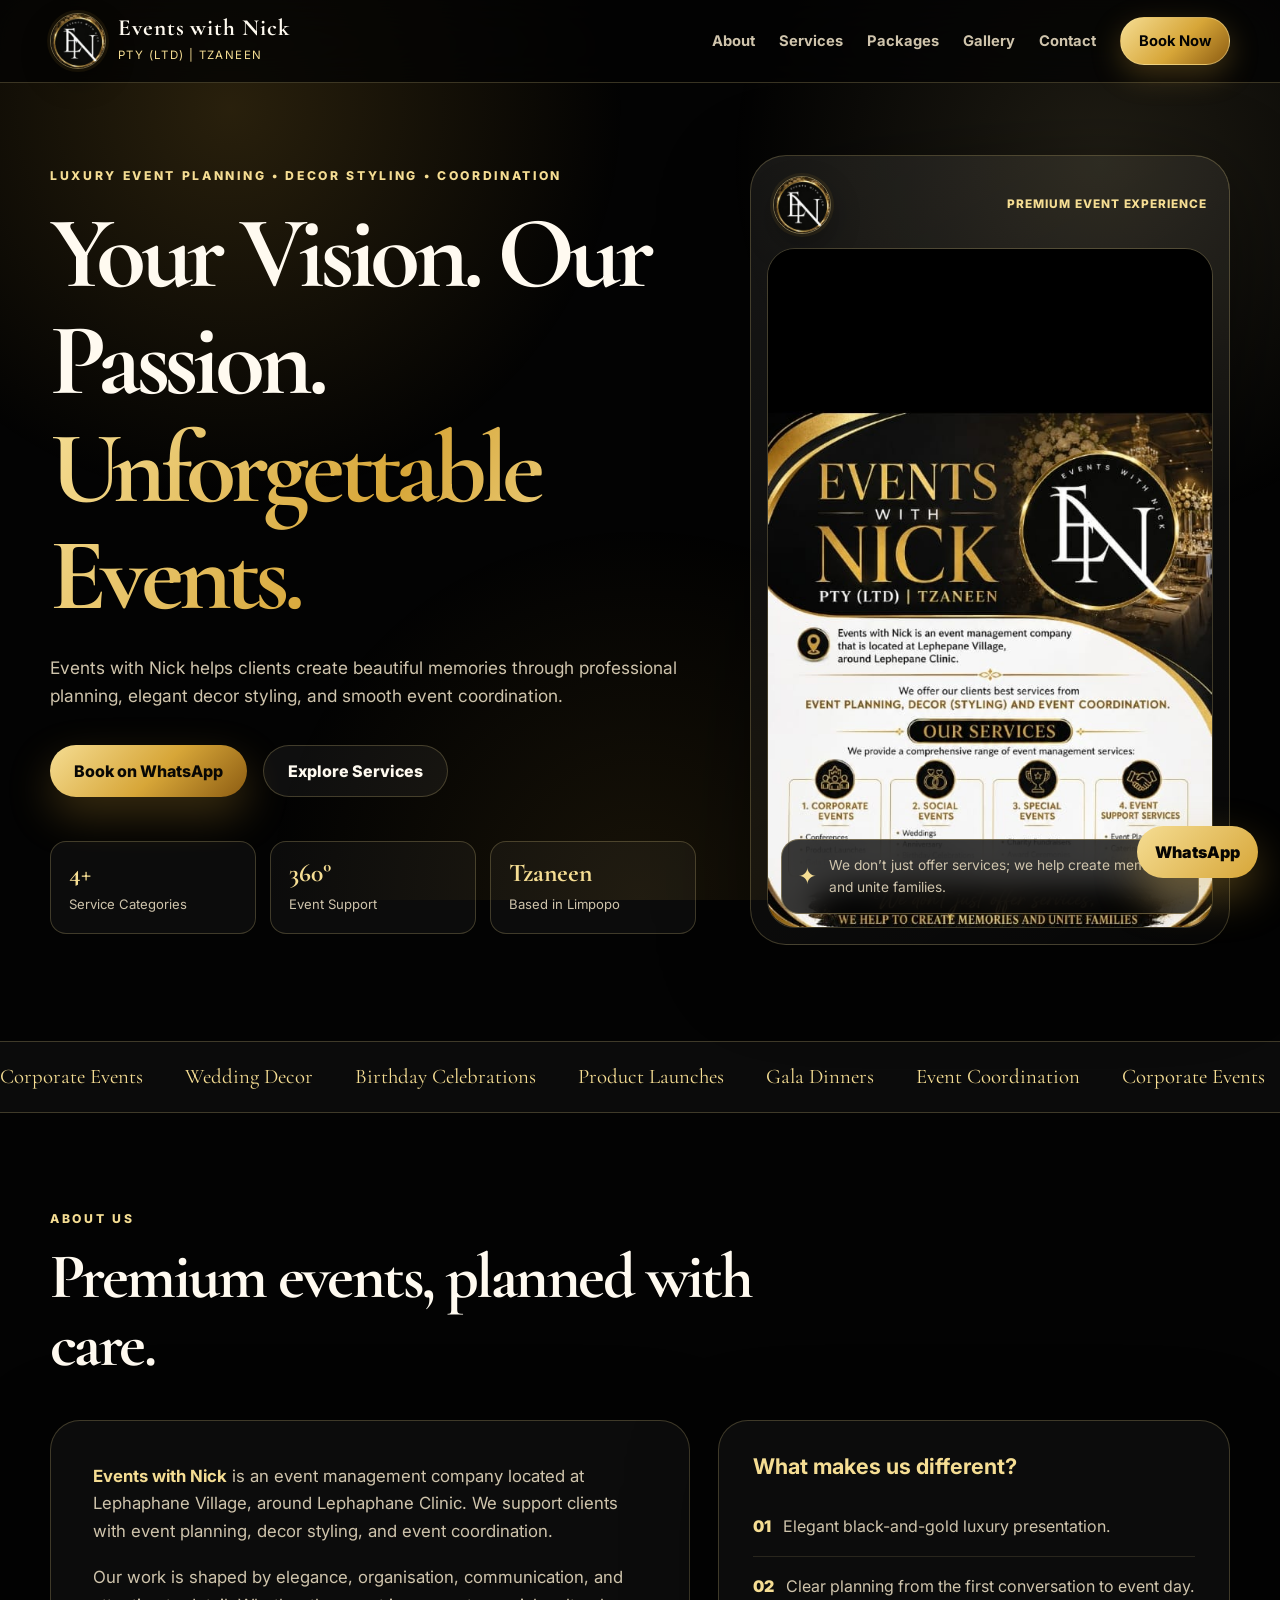
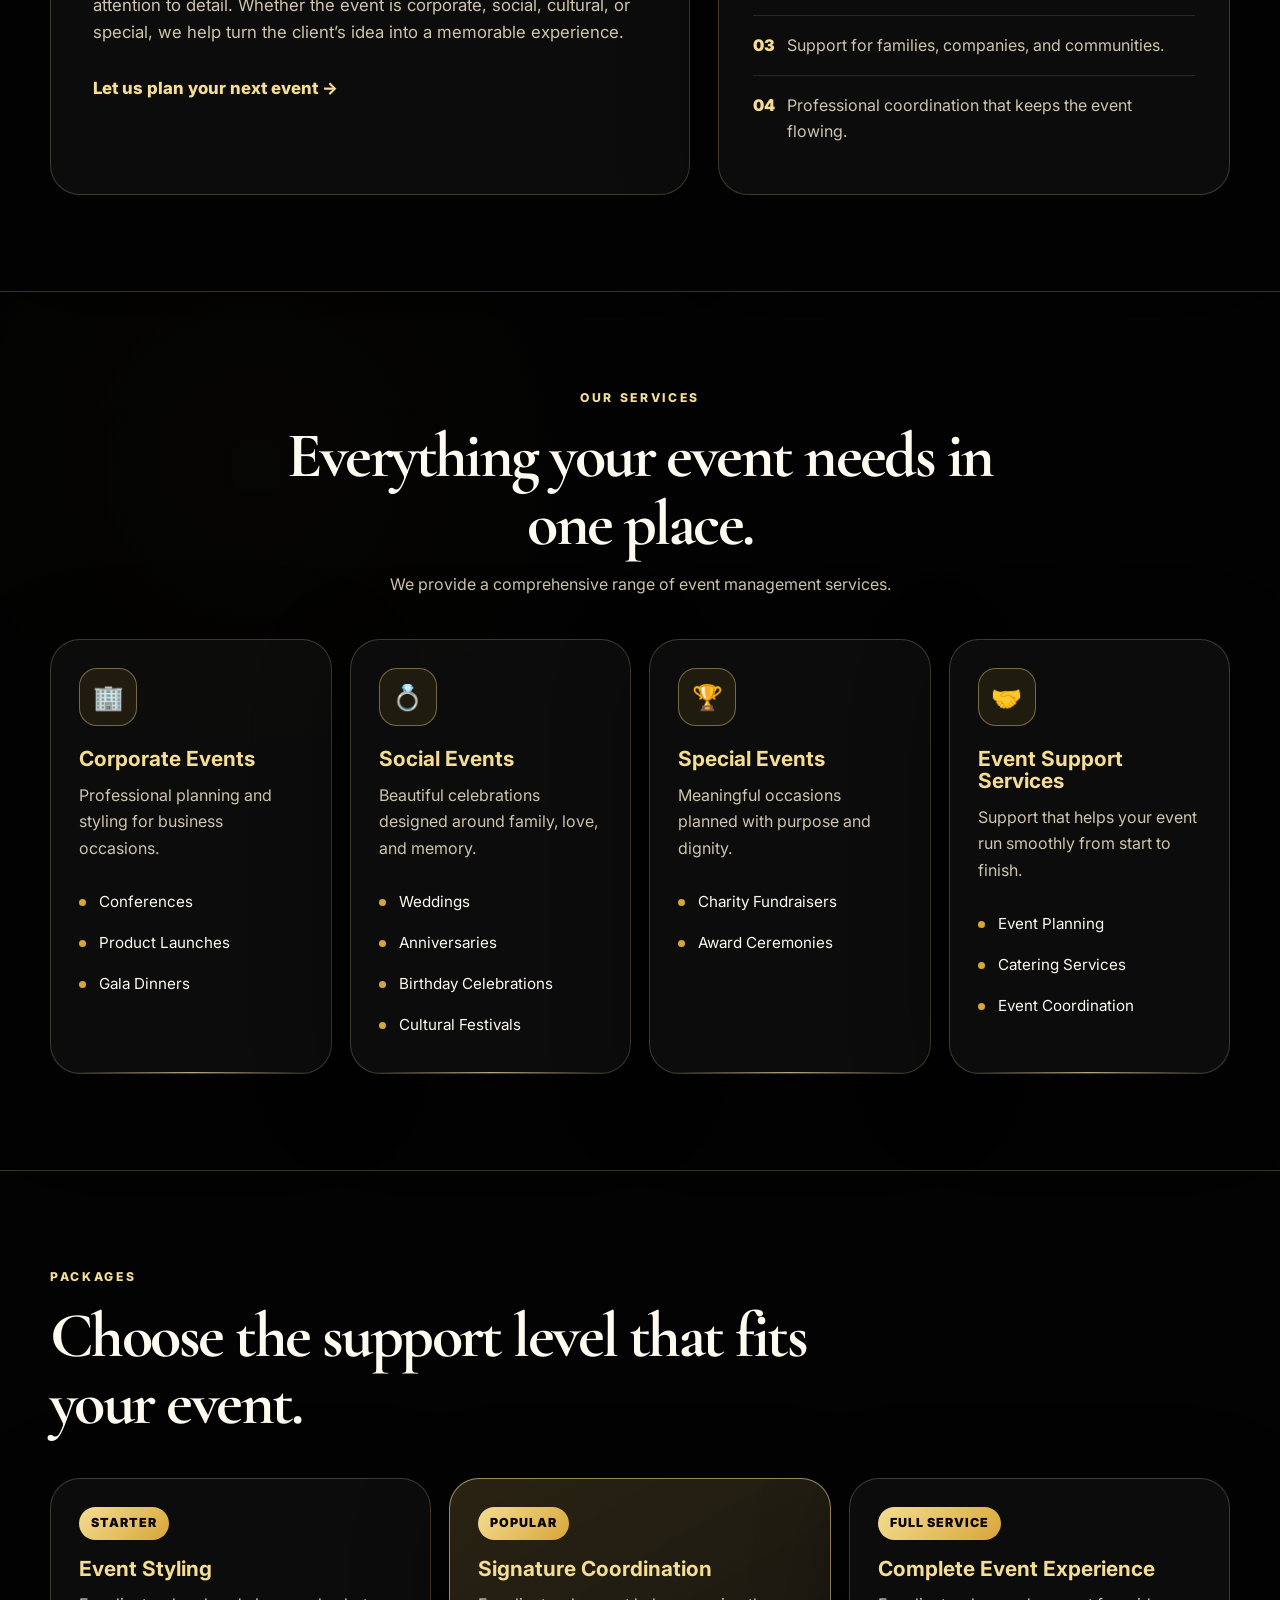
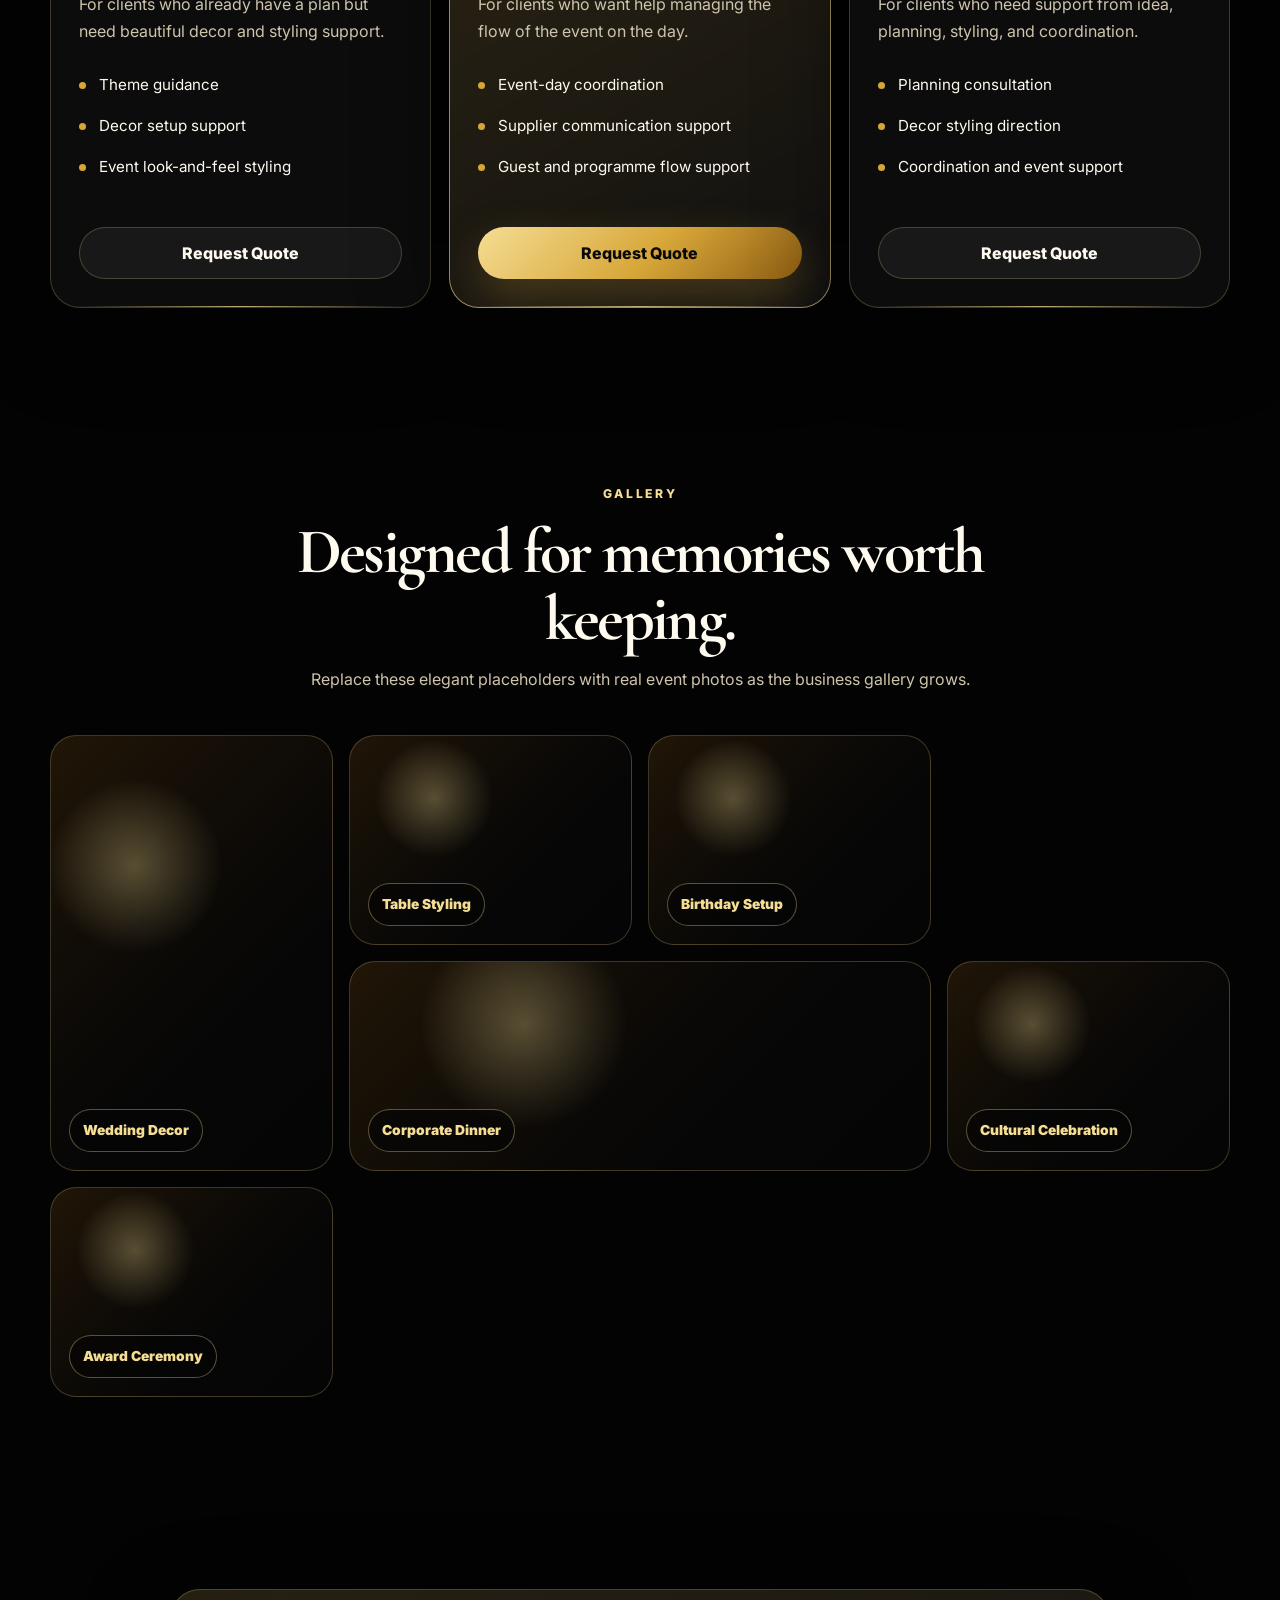
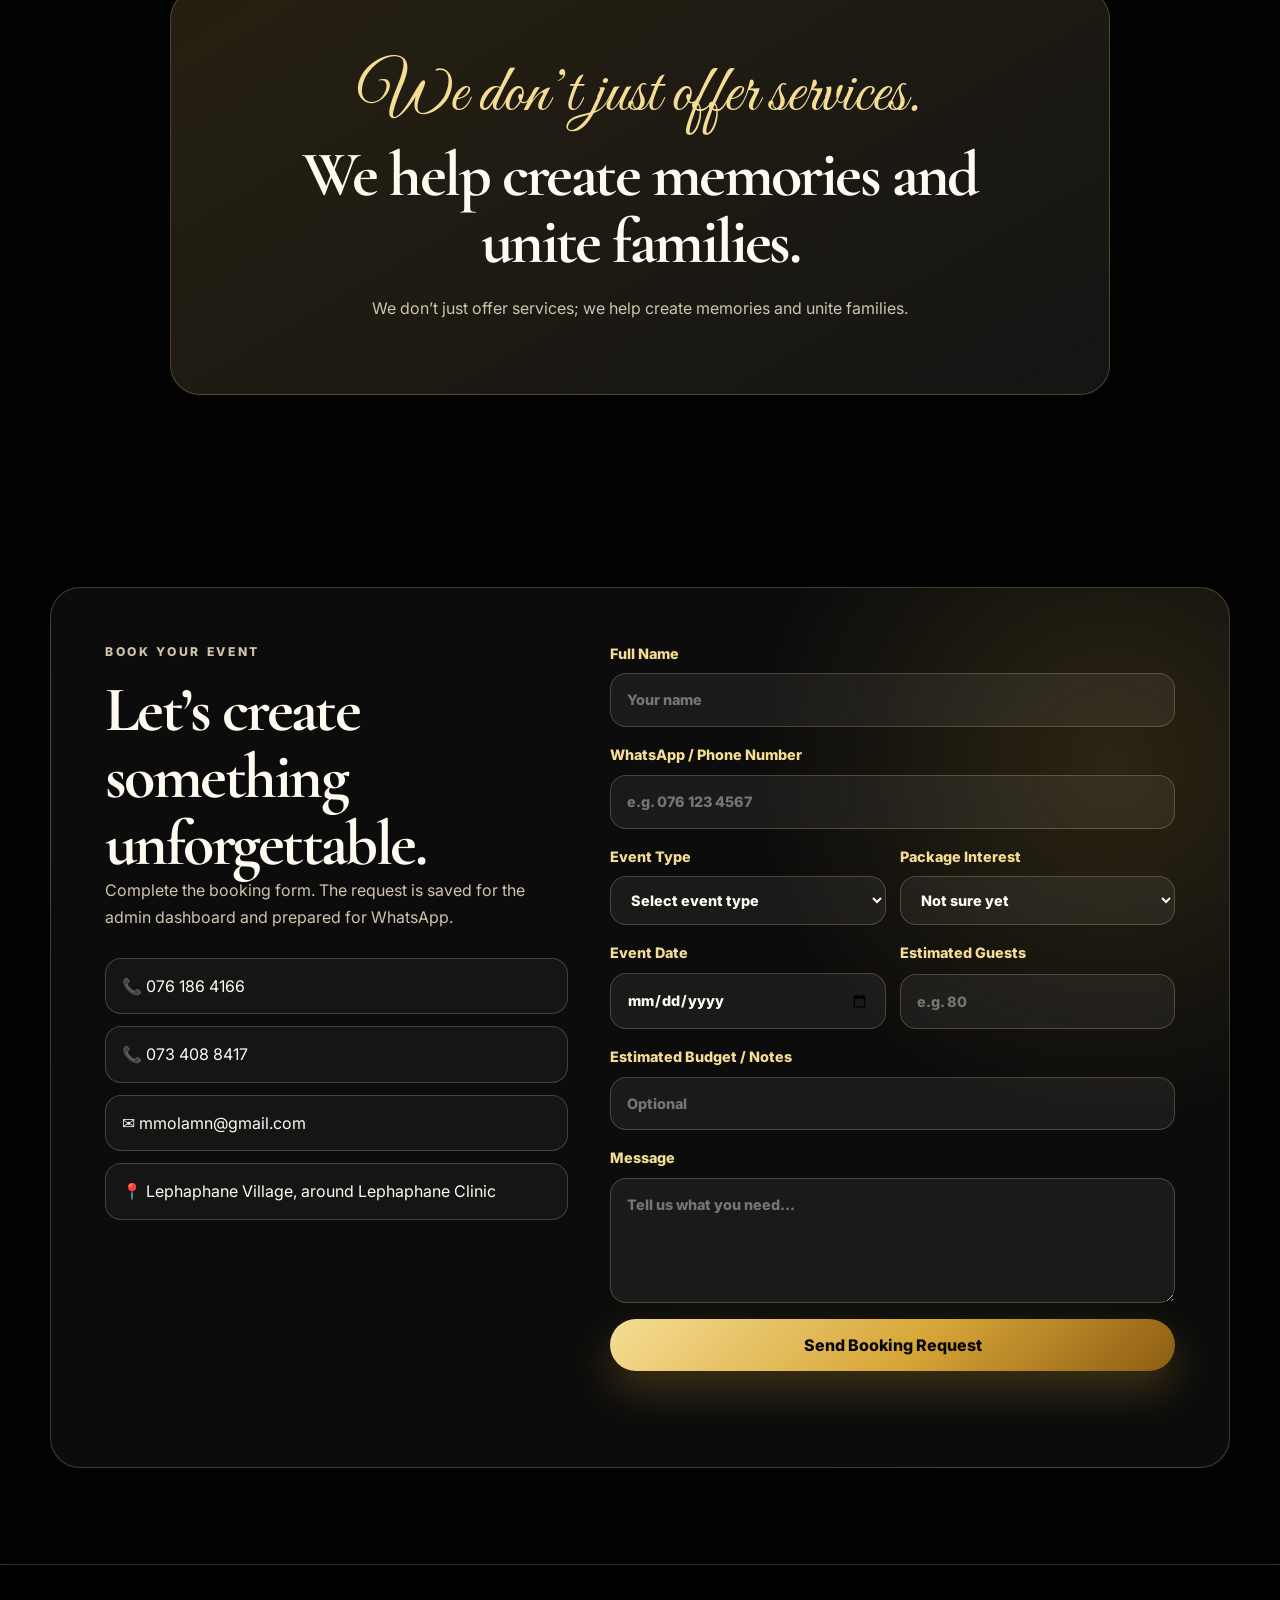
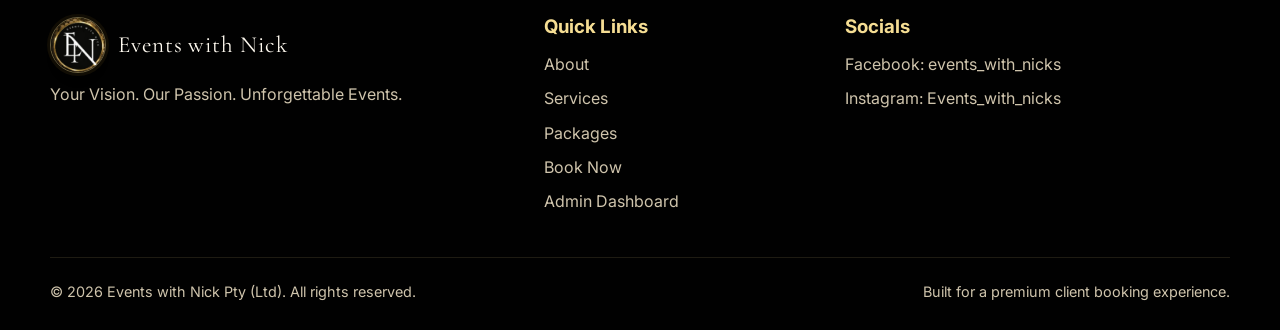
==== index.html @ cfe0e846 "Add files via upload" ====
<!DOCTYPE html>
<html lang="en">
<head>
  <meta charset="UTF-8" />
  <meta name="viewport" content="width=device-width, initial-scale=1.0" />
  <meta name="description" content="Events with Nick Pty (Ltd) is a luxury event planning, decor styling and event coordination company based in Tzaneen, Lephaphane Village." />
  <meta name="keywords" content="Events with Nick, event planning Tzaneen, wedding decor, corporate events, event coordination, Lephaphane Village" />
  <meta name="author" content="Events with Nick Pty (Ltd)" />
  <meta property="og:title" content="Events with Nick | Event Planning, Decor & Coordination" />
  <meta property="og:description" content="Your vision, our passion, unforgettable events. Book Events with Nick for corporate, social and special events." />
  <meta property="og:image" content="assets/logo.png" />
  <meta property="og:type" content="website" />
  <title>Events with Nick | Event Planning, Decor & Coordination</title>
  <link rel="preconnect" href="https://fonts.googleapis.com">
  <link rel="preconnect" href="https://fonts.gstatic.com" crossorigin>
  <link href="https://fonts.googleapis.com/css2?family=Cormorant+Garamond:wght@500;600;700&family=Inter:wght@400;500;600;700;800;900&family=Great+Vibes&display=swap" rel="stylesheet">
  <link rel="icon" href="assets/logo.png" type="image/png" />
  <link rel="stylesheet" href="style.css" />
</head>
<body>
  <div class="page-glow" aria-hidden="true"></div>

  <header class="site-header" id="top">
    <nav class="navbar" aria-label="Main navigation">
      <a href="#top" class="brand" aria-label="Events with Nick home">
        <img src="assets/logo.png" alt="Events with Nick logo" />
        <span>
          <strong data-site="businessName">Events with Nick</strong>
          <small data-site="businessSubtitle">Pty (Ltd) | Tzaneen</small>
        </span>
      </a>

      <button class="nav-toggle" id="navToggle" type="button" aria-label="Open menu" aria-expanded="false">
        <span></span><span></span><span></span>
      </button>

      <div class="nav-links" id="navLinks">
        <a href="#about">About</a>
        <a href="#services">Services</a>
        <a href="#packages">Packages</a>
        <a href="#gallery">Gallery</a>
        <a href="#contact">Contact</a>
        <a class="nav-cta" id="navWhatsApp" href="https://wa.me/27761864166?text=Hello%20Events%20with%20Nick%2C%20I%20would%20like%20to%20book%20an%20event." target="_blank" rel="noopener">Book Now</a>
      </div>
    </nav>
  </header>

  <main>
    <section class="hero section-pad">
      <div class="hero-content reveal">
        <p class="eyebrow">Luxury Event Planning • Decor Styling • Coordination</p>
        <h1>Your Vision. Our Passion. <span>Unforgettable Events.</span></h1>
        <p class="hero-text" data-site="heroIntro">Events with Nick helps clients create beautiful memories through professional planning, elegant decor styling, and smooth event coordination.</p>

        <div class="hero-actions">
          <a class="btn btn-primary" id="heroWhatsApp" href="https://wa.me/27761864166?text=Hello%20Events%20with%20Nick%2C%20I%20would%20like%20to%20book%20an%20event." target="_blank" rel="noopener">Book on WhatsApp</a>
          <a class="btn btn-secondary" href="#services">Explore Services</a>
        </div>

        <div class="hero-stats" aria-label="Highlights">
          <article>
            <strong>4+</strong>
            <span>Service Categories</span>
          </article>
          <article>
            <strong>360°</strong>
            <span>Event Support</span>
          </article>
          <article>
            <strong>Tzaneen</strong>
            <span>Based in Limpopo</span>
          </article>
        </div>
      </div>

      <div class="hero-card reveal delay-1" aria-label="Events with Nick brand preview">
        <div class="hero-card-top">
          <img src="assets/logo.png" alt="Events with Nick monogram" />
          <span>Premium Event Experience</span>
        </div>
        <img class="flyer-preview" src="assets/events-with-nick-flyer.jpeg" alt="Events with Nick promotional flyer" />
        <div class="floating-note">
          <span>✦</span>
          <p data-site="promise">We don’t just offer services; we help create memories and unite families.</p>
        </div>
      </div>
    </section>

    <section class="marquee" aria-label="Event service highlights">
      <div class="marquee-track">
        <span>Corporate Events</span>
        <span>Wedding Decor</span>
        <span>Birthday Celebrations</span>
        <span>Product Launches</span>
        <span>Gala Dinners</span>
        <span>Event Coordination</span>
        <span>Corporate Events</span>
        <span>Wedding Decor</span>
        <span>Birthday Celebrations</span>
        <span>Product Launches</span>
      </div>
    </section>

    <section class="about section-pad" id="about">
      <div class="section-heading reveal">
        <p class="eyebrow">About Us</p>
        <h2>Premium events, planned with care.</h2>
      </div>
      <div class="about-grid">
        <div class="about-copy reveal">
          <p><strong data-site="businessName">Events with Nick</strong> <span data-site="aboutText">is an event management company located at Lephaphane Village, around Lephaphane Clinic. We support clients with event planning, decor styling, and event coordination.</span></p>
          <p>Our work is shaped by elegance, organisation, communication, and attention to detail. Whether the event is corporate, social, cultural, or special, we help turn the client’s idea into a memorable experience.</p>
          <a class="text-link" href="#contact">Let us plan your next event →</a>
        </div>
        <div class="about-panel reveal delay-1">
          <h3>What makes us different?</h3>
          <ul>
            <li><span>01</span> Elegant black-and-gold luxury presentation.</li>
            <li><span>02</span> Clear planning from the first conversation to event day.</li>
            <li><span>03</span> Support for families, companies, and communities.</li>
            <li><span>04</span> Professional coordination that keeps the event flowing.</li>
          </ul>
        </div>
      </div>
    </section>

    <section class="services section-pad" id="services">
      <div class="section-heading centered reveal">
        <p class="eyebrow">Our Services</p>
        <h2>Everything your event needs in one place.</h2>
        <p>We provide a comprehensive range of event management services.</p>
      </div>

      <div class="service-grid">
        <article class="service-card reveal">
          <div class="icon-box">🏢</div>
          <h3>Corporate Events</h3>
          <p>Professional planning and styling for business occasions.</p>
          <ul>
            <li>Conferences</li>
            <li>Product Launches</li>
            <li>Gala Dinners</li>
          </ul>
        </article>

        <article class="service-card reveal delay-1">
          <div class="icon-box">💍</div>
          <h3>Social Events</h3>
          <p>Beautiful celebrations designed around family, love, and memory.</p>
          <ul>
            <li>Weddings</li>
            <li>Anniversaries</li>
            <li>Birthday Celebrations</li>
            <li>Cultural Festivals</li>
          </ul>
        </article>

        <article class="service-card reveal delay-2">
          <div class="icon-box">🏆</div>
          <h3>Special Events</h3>
          <p>Meaningful occasions planned with purpose and dignity.</p>
          <ul>
            <li>Charity Fundraisers</li>
            <li>Award Ceremonies</li>
          </ul>
        </article>

        <article class="service-card reveal delay-3">
          <div class="icon-box">🤝</div>
          <h3>Event Support Services</h3>
          <p>Support that helps your event run smoothly from start to finish.</p>
          <ul>
            <li>Event Planning</li>
            <li>Catering Services</li>
            <li>Event Coordination</li>
          </ul>
        </article>
      </div>
    </section>

    <section class="packages section-pad" id="packages">
      <div class="section-heading reveal">
        <p class="eyebrow">Packages</p>
        <h2>Choose the support level that fits your event.</h2>
      </div>

      <div class="package-grid">
        <article class="package-card reveal">
          <p class="package-label">Starter</p>
          <h3>Event Styling</h3>
          <p>For clients who already have a plan but need beautiful decor and styling support.</p>
          <ul>
            <li>Theme guidance</li>
            <li>Decor setup support</li>
            <li>Event look-and-feel styling</li>
          </ul>
          <button class="btn btn-outline package-btn" data-package="Event Styling">Request Quote</button>
        </article>

        <article class="package-card featured reveal delay-1">
          <p class="package-label">Popular</p>
          <h3>Signature Coordination</h3>
          <p>For clients who want help managing the flow of the event on the day.</p>
          <ul>
            <li>Event-day coordination</li>
            <li>Supplier communication support</li>
            <li>Guest and programme flow support</li>
          </ul>
          <button class="btn btn-primary package-btn" data-package="Signature Coordination">Request Quote</button>
        </article>

        <article class="package-card reveal delay-2">
          <p class="package-label">Full Service</p>
          <h3>Complete Event Experience</h3>
          <p>For clients who need support from idea, planning, styling, and coordination.</p>
          <ul>
            <li>Planning consultation</li>
            <li>Decor styling direction</li>
            <li>Coordination and event support</li>
          </ul>
          <button class="btn btn-outline package-btn" data-package="Complete Event Experience">Request Quote</button>
        </article>
      </div>
    </section>

    <section class="gallery section-pad" id="gallery">
      <div class="section-heading centered reveal">
        <p class="eyebrow">Gallery</p>
        <h2>Designed for memories worth keeping.</h2>
        <p>Replace these elegant placeholders with real event photos as the business gallery grows.</p>
      </div>

      <div class="gallery-grid reveal">
        <article class="gallery-item tall"><span>Wedding Decor</span></article>
        <article class="gallery-item"><span>Table Styling</span></article>
        <article class="gallery-item"><span>Birthday Setup</span></article>
        <article class="gallery-item wide"><span>Corporate Dinner</span></article>
        <article class="gallery-item"><span>Cultural Celebration</span></article>
        <article class="gallery-item"><span>Award Ceremony</span></article>
      </div>
    </section>

    <section class="testimonials section-pad" aria-label="Client promise">
      <div class="testimonial-card reveal">
        <p class="script-text">We don’t just offer services.</p>
        <h2>We help create memories and unite families.</h2>
        <p data-site="promise">From the first idea to the final guest leaving, Events with Nick focuses on creating a smooth, beautiful, and memorable event experience.</p>
      </div>
    </section>

    <section class="booking section-pad" id="contact">
      <div class="contact-card reveal">
        <div>
          <p class="eyebrow">Book Your Event</p>
          <h2>Let’s create something unforgettable.</h2>
          <p>Complete the booking form. The request is saved for the admin dashboard and prepared for WhatsApp.</p>

          <div class="contact-list">
            <a id="phoneLink1" href="tel:+27761864166">📞 <span data-site="phone1">076 186 4166</span></a>
            <a id="phoneLink2" href="tel:+27734088417">📞 <span data-site="phone2">073 408 8417</span></a>
            <a id="emailLink" href="mailto:mmolamn@gmail.com">✉️ <span data-site="email">mmolamn@gmail.com</span></a>
            <a id="mapLink" href="https://www.google.com/maps/search/?api=1&query=Lephaphane%20Village%20Lephaphane%20Clinic" target="_blank" rel="noopener">📍 <span data-site="location">Lephaphane Village, around Lephaphane Clinic</span></a>
          </div>
        </div>

        <form class="booking-form" id="bookingForm">
          <label>
            Full Name
            <input type="text" id="fullName" placeholder="Your name" required />
          </label>
          <label>
            WhatsApp / Phone Number
            <input type="tel" id="phoneNumber" placeholder="e.g. 076 123 4567" required />
          </label>
          <div class="form-row">
            <label>
              Event Type
              <select id="eventType" required></select>
            </label>
            <label>
              Package Interest
              <select id="packageInterest"></select>
            </label>
          </div>
          <div class="form-row">
            <label>
              Event Date
              <input type="date" id="eventDate" />
            </label>
            <label>
              Estimated Guests
              <input type="number" id="guestCount" min="1" placeholder="e.g. 80" />
            </label>
          </div>
          <label>
            Estimated Budget / Notes
            <input type="text" id="budget" placeholder="Optional" />
          </label>
          <label>
            Message
            <textarea id="eventMessage" rows="4" placeholder="Tell us what you need..."></textarea>
          </label>
          <button class="btn btn-primary" type="submit">Send Booking Request</button>
          <p class="form-alert" id="bookingAlert" role="status" aria-live="polite"></p>
        </form>
      </div>
    </section>
  </main>

  <footer class="site-footer">
    <div class="footer-grid">
      <div>
        <a href="#top" class="footer-logo">
          <img src="assets/logo.png" alt="Events with Nick logo" />
          <span data-site="businessName">Events with Nick</span>
        </a>
        <p data-site="headline">Your Vision. Our Passion. Unforgettable Events.</p>
      </div>
      <div>
        <h3>Quick Links</h3>
        <a href="#about">About</a>
        <a href="#services">Services</a>
        <a href="#packages">Packages</a>
        <a href="#contact">Book Now</a>
        <a href="admin.html">Admin Dashboard</a>
      </div>
      <div>
        <h3>Socials</h3>
        <a id="facebookLink" href="https://www.facebook.com/events_with_nicks" target="_blank" rel="noopener">Facebook: <span data-site="facebook">events_with_nicks</span></a>
        <a id="instagramLink" href="https://www.instagram.com/Events_with_nicks" target="_blank" rel="noopener">Instagram: <span data-site="instagram">Events_with_nicks</span></a>
      </div>
    </div>
    <div class="footer-bottom">
      <p>© <span id="year"></span> <span data-site="businessName">Events with Nick</span> Pty (Ltd). All rights reserved.</p>
      <p>Built for a premium client booking experience.</p>
    </div>
  </footer>

  <a class="floating-whatsapp" id="floatingWhatsApp" href="https://wa.me/27761864166?text=Hello%20Events%20with%20Nick%2C%20I%20would%20like%20to%20book%20an%20event." target="_blank" rel="noopener" aria-label="Chat on WhatsApp">WhatsApp</a>

  <script src="site-data.js"></script>
  <script src="script.js"></script>
</body>
</html>
---- style.css ----
:root {
  --black: #030303;
  --black-2: #0a0a0a;
  --black-3: #111111;
  --white: #fffaf0;
  --muted: #cfc4ac;
  --muted-2: #8f846e;
  --gold: #d7a638;
  --gold-light: #f5dd93;
  --gold-dark: #8c5c12;
  --line: rgba(245, 221, 147, 0.22);
  --card: rgba(17, 17, 17, 0.72);
  --glass: rgba(255, 250, 240, 0.06);
  --shadow: 0 24px 90px rgba(0, 0, 0, 0.45);
  --radius-xl: 30px;
  --radius-lg: 22px;
  --radius-md: 16px;
  --max-width: 1180px;
}

* {
  box-sizing: border-box;
  margin: 0;
  padding: 0;
}

html {
  scroll-behavior: smooth;
}

body {
  font-family: "Inter", system-ui, -apple-system, BlinkMacSystemFont, "Segoe UI", sans-serif;
  background: var(--black);
  color: var(--white);
  overflow-x: hidden;
  line-height: 1.65;
}

body.menu-open {
  overflow: hidden;
}

img {
  max-width: 100%;
  display: block;
}

a {
  color: inherit;
  text-decoration: none;
}

button,
input,
select,
textarea {
  font: inherit;
}

.page-glow {
  position: fixed;
  inset: 0;
  pointer-events: none;
  background:
    radial-gradient(circle at 18% 12%, rgba(215, 166, 56, 0.18), transparent 30%),
    radial-gradient(circle at 86% 18%, rgba(245, 221, 147, 0.12), transparent 28%),
    radial-gradient(circle at 50% 100%, rgba(215, 166, 56, 0.1), transparent 34%);
  z-index: -1;
}

.section-pad {
  width: min(var(--max-width), calc(100% - 32px));
  margin: 0 auto;
  padding: 96px 0;
}

.site-header {
  position: sticky;
  top: 0;
  z-index: 100;
  background: rgba(3, 3, 3, 0.78);
  border-bottom: 1px solid var(--line);
  backdrop-filter: blur(22px);
}

.navbar {
  width: min(var(--max-width), calc(100% - 32px));
  height: 82px;
  margin: 0 auto;
  display: flex;
  align-items: center;
  justify-content: space-between;
  gap: 24px;
}

.brand,
.footer-logo {
  display: inline-flex;
  align-items: center;
  gap: 12px;
}

.brand img,
.footer-logo img {
  width: 56px;
  height: 56px;
}

.brand strong,
.footer-logo span {
  display: block;
  font-family: "Cormorant Garamond", serif;
  font-size: 1.45rem;
  letter-spacing: 0.04em;
  line-height: 1;
}

.brand small {
  display: block;
  color: var(--gold-light);
  font-size: 0.72rem;
  letter-spacing: 0.12em;
  text-transform: uppercase;
  margin-top: 5px;
}

.nav-links {
  display: flex;
  align-items: center;
  gap: 24px;
  color: var(--muted);
  font-weight: 700;
  font-size: 0.92rem;
}

.nav-links a:not(.nav-cta) {
  position: relative;
  transition: color 0.2s ease;
}

.nav-links a:not(.nav-cta)::after {
  content: "";
  position: absolute;
  left: 0;
  bottom: -8px;
  width: 0;
  height: 2px;
  background: linear-gradient(90deg, var(--gold-light), var(--gold));
  transition: width 0.2s ease;
}

.nav-links a:hover {
  color: var(--white);
}

.nav-links a:hover::after {
  width: 100%;
}

.nav-cta {
  padding: 11px 18px;
  border: 1px solid rgba(245, 221, 147, 0.5);
  border-radius: 999px;
  color: var(--black);
  background: linear-gradient(135deg, var(--gold-light), var(--gold) 55%, var(--gold-dark));
  box-shadow: 0 10px 30px rgba(215, 166, 56, 0.28);
}

.nav-toggle {
  display: none;
  width: 44px;
  height: 44px;
  border: 1px solid var(--line);
  border-radius: 14px;
  background: rgba(255, 250, 240, 0.04);
  cursor: pointer;
}

.nav-toggle span {
  display: block;
  width: 20px;
  height: 2px;
  background: var(--gold-light);
  margin: 5px auto;
  transition: transform 0.2s ease, opacity 0.2s ease;
}

.hero {
  min-height: calc(100vh - 82px);
  display: grid;
  grid-template-columns: minmax(0, 1.05fr) minmax(340px, 0.78fr);
  align-items: center;
  gap: 54px;
  padding-top: 72px;
}

.eyebrow {
  color: var(--gold-light);
  text-transform: uppercase;
  letter-spacing: 0.22em;
  font-size: 0.76rem;
  font-weight: 800;
  margin-bottom: 14px;
}

h1,
h2,
h3 {
  line-height: 1.05;
}

h1,
h2 {
  font-family: "Cormorant Garamond", Georgia, serif;
}

h1 {
  max-width: 810px;
  font-size: clamp(3.2rem, 8vw, 7.5rem);
  letter-spacing: -0.055em;
}

h1 span {
  display: block;
  color: transparent;
  background: linear-gradient(120deg, var(--gold-light), var(--gold), #fff4bd);
  background-clip: text;
  -webkit-background-clip: text;
}

.hero-text {
  max-width: 640px;
  color: var(--muted);
  font-size: 1.08rem;
  margin-top: 24px;
}

.hero-actions {
  display: flex;
  align-items: center;
  gap: 16px;
  flex-wrap: wrap;
  margin-top: 34px;
}

.btn {
  display: inline-flex;
  align-items: center;
  justify-content: center;
  min-height: 52px;
  padding: 0 24px;
  border-radius: 999px;
  border: 0;
  font-weight: 800;
  cursor: pointer;
  transition: transform 0.18s ease, box-shadow 0.18s ease, background 0.18s ease;
}

.btn:hover {
  transform: translateY(-2px);
}

.btn-primary {
  background: linear-gradient(135deg, var(--gold-light), var(--gold) 54%, var(--gold-dark));
  color: #090805;
  box-shadow: 0 18px 44px rgba(215, 166, 56, 0.26);
}

.btn-secondary,
.btn-outline {
  background: rgba(255, 250, 240, 0.05);
  color: var(--white);
  border: 1px solid var(--line);
}

.btn-secondary:hover,
.btn-outline:hover {
  background: rgba(255, 250, 240, 0.1);
  box-shadow: 0 18px 44px rgba(0, 0, 0, 0.25);
}

.hero-stats {
  display: grid;
  grid-template-columns: repeat(3, minmax(0, 1fr));
  gap: 14px;
  max-width: 660px;
  margin-top: 44px;
}

.hero-stats article {
  padding: 18px;
  border: 1px solid var(--line);
  border-radius: var(--radius-md);
  background: rgba(255, 250, 240, 0.04);
}

.hero-stats strong {
  display: block;
  font-family: "Cormorant Garamond", serif;
  color: var(--gold-light);
  font-size: 1.6rem;
  line-height: 1;
}

.hero-stats span {
  display: block;
  color: var(--muted);
  font-size: 0.82rem;
  margin-top: 8px;
}

.hero-card {
  position: relative;
  border: 1px solid var(--line);
  border-radius: 36px;
  background: linear-gradient(150deg, rgba(255, 250, 240, 0.08), rgba(255, 250, 240, 0.02));
  box-shadow: var(--shadow);
  padding: 16px;
  overflow: hidden;
}

.hero-card::before {
  content: "";
  position: absolute;
  inset: -2px;
  border-radius: inherit;
  padding: 2px;
  background: linear-gradient(130deg, transparent, rgba(245, 221, 147, 0.48), transparent 72%);
  -webkit-mask: linear-gradient(#fff 0 0) content-box, linear-gradient(#fff 0 0);
  -webkit-mask-composite: xor;
  mask-composite: exclude;
  pointer-events: none;
}

.hero-card-top {
  display: flex;
  align-items: center;
  justify-content: space-between;
  gap: 16px;
  padding: 4px 6px 14px;
  color: var(--gold-light);
  font-weight: 800;
  letter-spacing: 0.08em;
  text-transform: uppercase;
  font-size: 0.74rem;
}

.hero-card-top img {
  width: 58px;
  height: 58px;
}

.flyer-preview {
  width: 100%;
  max-height: 680px;
  object-fit: cover;
  object-position: top center;
  border-radius: 28px;
  border: 1px solid rgba(245, 221, 147, 0.22);
}

.floating-note {
  position: absolute;
  left: 30px;
  right: 30px;
  bottom: 30px;
  display: flex;
  align-items: center;
  gap: 12px;
  padding: 14px 16px;
  border: 1px solid rgba(245, 221, 147, 0.34);
  border-radius: 18px;
  background: rgba(5, 5, 5, 0.78);
  backdrop-filter: blur(14px);
  color: var(--muted);
  font-size: 0.86rem;
}

.floating-note span {
  color: var(--gold-light);
  font-size: 1.4rem;
}

.marquee {
  border-block: 1px solid var(--line);
  overflow: hidden;
  background: rgba(255, 250, 240, 0.035);
}

.marquee-track {
  display: flex;
  gap: 42px;
  width: max-content;
  padding: 18px 0;
  animation: marquee 24s linear infinite;
}

.marquee span {
  color: var(--gold-light);
  font-family: "Cormorant Garamond", serif;
  font-size: 1.3rem;
  white-space: nowrap;
}

@keyframes marquee {
  from { transform: translateX(0); }
  to { transform: translateX(-50%); }
}

.section-heading {
  max-width: 760px;
  margin-bottom: 42px;
}

.section-heading.centered {
  text-align: center;
  margin-inline: auto;
}

.section-heading h2,
.testimonial-card h2,
.contact-card h2 {
  font-size: clamp(2.35rem, 5vw, 4.6rem);
  letter-spacing: -0.04em;
}

.section-heading p:not(.eyebrow) {
  color: var(--muted);
  margin-top: 14px;
}

.about-grid {
  display: grid;
  grid-template-columns: minmax(0, 1fr) minmax(320px, 0.8fr);
  gap: 28px;
}

.about-copy,
.about-panel,
.service-card,
.package-card,
.contact-card,
.testimonial-card {
  border: 1px solid var(--line);
  border-radius: var(--radius-xl);
  background: var(--card);
  box-shadow: var(--shadow);
}

.about-copy {
  padding: 42px;
  color: var(--muted);
  font-size: 1.05rem;
}

.about-copy p + p {
  margin-top: 18px;
}

.about-copy strong {
  color: var(--gold-light);
}

.text-link {
  display: inline-flex;
  margin-top: 28px;
  color: var(--gold-light);
  font-weight: 800;
}

.about-panel {
  padding: 34px;
}

.about-panel h3 {
  color: var(--gold-light);
  font-size: 1.35rem;
  margin-bottom: 20px;
}

.about-panel ul,
.service-card ul,
.package-card ul {
  list-style: none;
}

.about-panel li {
  display: flex;
  gap: 12px;
  padding: 16px 0;
  color: var(--muted);
  border-bottom: 1px solid rgba(245, 221, 147, 0.12);
}

.about-panel li:last-child {
  border-bottom: 0;
}

.about-panel span {
  color: var(--gold-light);
  font-weight: 900;
}

.services {
  width: 100%;
  max-width: none;
  background:
    linear-gradient(rgba(3, 3, 3, 0.86), rgba(3, 3, 3, 0.9)),
    radial-gradient(circle at 20% 20%, rgba(215, 166, 56, 0.12), transparent 28%);
  border-block: 1px solid var(--line);
  padding-inline: max(16px, calc((100% - var(--max-width)) / 2));
}

.service-grid,
.package-grid {
  display: grid;
  grid-template-columns: repeat(4, minmax(0, 1fr));
  gap: 18px;
}

.service-card,
.package-card {
  position: relative;
  padding: 28px;
  overflow: hidden;
  transition: transform 0.2s ease, border-color 0.2s ease, background 0.2s ease;
}

.service-card::after,
.package-card::after {
  content: "";
  position: absolute;
  inset: auto 20px 0;
  height: 1px;
  background: linear-gradient(90deg, transparent, rgba(245, 221, 147, 0.75), transparent);
}

.service-card:hover,
.package-card:hover {
  transform: translateY(-8px);
  border-color: rgba(245, 221, 147, 0.5);
  background: rgba(22, 22, 22, 0.92);
}

.icon-box {
  width: 58px;
  height: 58px;
  display: grid;
  place-items: center;
  border: 1px solid rgba(245, 221, 147, 0.4);
  border-radius: 18px;
  background: rgba(215, 166, 56, 0.1);
  font-size: 1.55rem;
  margin-bottom: 22px;
}

.service-card h3,
.package-card h3 {
  color: var(--gold-light);
  font-size: 1.3rem;
  margin-bottom: 12px;
}

.service-card p,
.package-card p,
.testimonial-card p,
.contact-card p {
  color: var(--muted);
}

.service-card ul,
.package-card ul {
  margin-top: 20px;
}

.service-card li,
.package-card li {
  color: var(--white);
  padding: 8px 0 8px 20px;
  position: relative;
  font-size: 0.95rem;
}

.service-card li::before,
.package-card li::before {
  content: "";
  width: 7px;
  height: 7px;
  border-radius: 50%;
  background: var(--gold);
  position: absolute;
  left: 0;
  top: 18px;
}

.package-grid {
  grid-template-columns: repeat(3, minmax(0, 1fr));
  align-items: stretch;
}

.package-card {
  display: flex;
  flex-direction: column;
  min-height: 430px;
}

.package-label {
  display: inline-flex;
  align-self: flex-start;
  margin-bottom: 18px;
  color: #0b0803 !important;
  background: linear-gradient(135deg, var(--gold-light), var(--gold));
  border-radius: 999px;
  padding: 6px 12px;
  font-weight: 900;
  font-size: 0.78rem;
  text-transform: uppercase;
  letter-spacing: 0.08em;
}

.package-card .btn {
  margin-top: auto;
}

.package-card.featured {
  border-color: rgba(245, 221, 147, 0.58);
  background:
    linear-gradient(150deg, rgba(215, 166, 56, 0.15), rgba(17, 17, 17, 0.92)),
    var(--card);
}

.gallery {
  padding-top: 80px;
}

.gallery-grid {
  display: grid;
  grid-template-columns: repeat(4, minmax(0, 1fr));
  grid-auto-rows: 210px;
  gap: 16px;
}

.gallery-item {
  position: relative;
  overflow: hidden;
  border: 1px solid var(--line);
  border-radius: 26px;
  background:
    linear-gradient(135deg, rgba(3,3,3,0.24), rgba(3,3,3,0.72)),
    radial-gradient(circle at 30% 30%, rgba(245, 221, 147, 0.52), transparent 24%),
    linear-gradient(135deg, #2b1c08, #0a0a0a 65%);
}

.gallery-item::before {
  content: "";
  position: absolute;
  inset: 0;
  background:
    linear-gradient(110deg, transparent 0%, rgba(255,255,255,0.1) 45%, transparent 72%);
  transform: translateX(-100%);
  transition: transform 0.7s ease;
}

.gallery-item:hover::before {
  transform: translateX(100%);
}

.gallery-item.tall {
  grid-row: span 2;
}

.gallery-item.wide {
  grid-column: span 2;
}

.gallery-item span {
  position: absolute;
  left: 18px;
  bottom: 18px;
  z-index: 1;
  display: inline-flex;
  padding: 9px 13px;
  border: 1px solid rgba(245, 221, 147, 0.35);
  border-radius: 999px;
  background: rgba(5, 5, 5, 0.66);
  color: var(--gold-light);
  font-weight: 900;
  font-size: 0.86rem;
}

.testimonials {
  width: min(940px, calc(100% - 32px));
}

.testimonial-card {
  text-align: center;
  padding: clamp(36px, 7vw, 72px);
  background:
    linear-gradient(150deg, rgba(215, 166, 56, 0.13), rgba(255, 250, 240, 0.035)),
    var(--card);
}

.script-text {
  font-family: "Great Vibes", cursive;
  color: var(--gold-light) !important;
  font-size: clamp(2rem, 6vw, 4.2rem);
  line-height: 1;
  margin-bottom: 12px;
}

.testimonial-card p:last-child {
  max-width: 680px;
  margin: 20px auto 0;
}

.contact-card {
  display: grid;
  grid-template-columns: minmax(0, 0.82fr) minmax(340px, 1fr);
  gap: 42px;
  padding: clamp(26px, 5vw, 54px);
  background:
    radial-gradient(circle at 90% 20%, rgba(215, 166, 56, 0.16), transparent 28%),
    var(--card);
}

.contact-list {
  display: grid;
  gap: 12px;
  margin-top: 28px;
}

.contact-list a {
  padding: 14px 16px;
  border: 1px solid var(--line);
  border-radius: 16px;
  background: rgba(255, 250, 240, 0.04);
  color: var(--white);
  transition: background 0.18s ease, border-color 0.18s ease;
}

.contact-list a:hover {
  background: rgba(255, 250, 240, 0.09);
  border-color: rgba(245, 221, 147, 0.45);
}

.booking-form {
  display: grid;
  gap: 16px;
}

.booking-form label {
  display: grid;
  gap: 8px;
  color: var(--gold-light);
  font-weight: 800;
  font-size: 0.9rem;
}

.booking-form input,
.booking-form select,
.booking-form textarea {
  width: 100%;
  border: 1px solid var(--line);
  border-radius: 16px;
  background: rgba(255, 250, 240, 0.06);
  color: var(--white);
  padding: 14px 16px;
  outline: none;
}

.booking-form select option {
  background: var(--black-3);
  color: var(--white);
}

.booking-form textarea {
  resize: vertical;
}

.booking-form input:focus,
.booking-form select:focus,
.booking-form textarea:focus {
  border-color: rgba(245, 221, 147, 0.75);
  box-shadow: 0 0 0 4px rgba(215, 166, 56, 0.12);
}

.site-footer {
  border-top: 1px solid var(--line);
  background: rgba(0, 0, 0, 0.64);
  padding: 52px 0 26px;
}

.footer-grid,
.footer-bottom {
  width: min(var(--max-width), calc(100% - 32px));
  margin: 0 auto;
}

.footer-grid {
  display: grid;
  grid-template-columns: 1.2fr 0.7fr 1fr;
  gap: 32px;
}

.footer-grid h3 {
  color: var(--gold-light);
  margin-bottom: 14px;
}

.footer-grid p,
.footer-bottom {
  color: var(--muted);
}

.footer-grid a:not(.footer-logo) {
  display: block;
  color: var(--muted);
  margin: 8px 0;
}

.footer-grid a:hover {
  color: var(--gold-light);
}

.footer-bottom {
  display: flex;
  justify-content: space-between;
  gap: 16px;
  border-top: 1px solid rgba(245, 221, 147, 0.12);
  padding-top: 22px;
  margin-top: 34px;
  font-size: 0.9rem;
}

.floating-whatsapp {
  position: fixed;
  right: 22px;
  bottom: 22px;
  z-index: 90;
  display: inline-flex;
  align-items: center;
  justify-content: center;
  min-height: 52px;
  padding: 0 18px;
  border-radius: 999px;
  color: #060503;
  background: linear-gradient(135deg, var(--gold-light), var(--gold));
  font-weight: 900;
  box-shadow: 0 18px 44px rgba(215, 166, 56, 0.34);
}

.reveal {
  opacity: 0;
  transform: translateY(20px);
  transition: opacity 0.65s ease, transform 0.65s ease;
}

.reveal.visible {
  opacity: 1;
  transform: translateY(0);
}

.delay-1 { transition-delay: 0.08s; }
.delay-2 { transition-delay: 0.16s; }
.delay-3 { transition-delay: 0.24s; }

@media (max-width: 980px) {
  .nav-toggle {
    display: block;
  }

  .nav-links {
    position: fixed;
    top: 82px;
    left: 16px;
    right: 16px;
    display: grid;
    gap: 6px;
    padding: 18px;
    border: 1px solid var(--line);
    border-radius: 22px;
    background: rgba(5, 5, 5, 0.96);
    box-shadow: var(--shadow);
    transform: translateY(-18px);
    opacity: 0;
    pointer-events: none;
    transition: transform 0.2s ease, opacity 0.2s ease;
  }

  .nav-links.active {
    transform: translateY(0);
    opacity: 1;
    pointer-events: auto;
  }

  .nav-links a {
    padding: 13px 10px;
  }

  .nav-cta {
    text-align: center;
  }

  .nav-toggle.active span:nth-child(1) { transform: translateY(7px) rotate(45deg); }
  .nav-toggle.active span:nth-child(2) { opacity: 0; }
  .nav-toggle.active span:nth-child(3) { transform: translateY(-7px) rotate(-45deg); }

  .hero,
  .about-grid,
  .contact-card {
    grid-template-columns: 1fr;
  }

  .hero {
    padding-top: 52px;
  }

  .service-grid {
    grid-template-columns: repeat(2, minmax(0, 1fr));
  }

  .package-grid {
    grid-template-columns: 1fr;
  }

  .gallery-grid {
    grid-template-columns: repeat(2, minmax(0, 1fr));
  }

  .footer-grid {
    grid-template-columns: 1fr 1fr;
  }

  .footer-grid > div:first-child {
    grid-column: 1 / -1;
  }
}

@media (max-width: 640px) {
  .section-pad {
    padding: 72px 0;
  }

  .navbar {
    height: 74px;
  }

  .brand img,
  .footer-logo img {
    width: 48px;
    height: 48px;
  }

  .brand strong,
  .footer-logo span {
    font-size: 1.12rem;
  }

  .brand small {
    font-size: 0.62rem;
  }

  .nav-links {
    top: 74px;
  }

  h1 {
    font-size: clamp(3rem, 17vw, 4.75rem);
  }

  .hero-actions,
  .footer-bottom {
    align-items: stretch;
    flex-direction: column;
  }

  .hero-actions .btn {
    width: 100%;
  }

  .hero-stats,
  .service-grid,
  .gallery-grid,
  .footer-grid {
    grid-template-columns: 1fr;
  }

  .floating-note {
    position: static;
    margin-top: 14px;
  }

  .flyer-preview {
    max-height: 560px;
  }

  .about-copy,
  .about-panel,
  .service-card,
  .package-card,
  .contact-card {
    padding: 24px;
    border-radius: 22px;
  }

  .gallery-grid {
    grid-auto-rows: 190px;
  }

  .gallery-item.tall,
  .gallery-item.wide {
    grid-row: span 1;
    grid-column: span 1;
  }

  .floating-whatsapp {
    left: 16px;
    right: 16px;
    bottom: 16px;
  }

  .site-footer {
    padding-bottom: 86px;
  }
}

.brand img,
.footer-logo img,
.hero-card-top img {
  object-fit: cover;
  border-radius: 50%;
  border: 1px solid rgba(245, 221, 147, 0.44);
  box-shadow: 0 0 0 3px rgba(215, 166, 56, 0.08), 0 12px 30px rgba(0, 0, 0, 0.28);
}

.form-row {
  display: grid;
  grid-template-columns: repeat(2, minmax(0, 1fr));
  gap: 14px;
}

.form-alert {
  min-height: 24px;
  color: var(--gold-light) !important;
  font-weight: 800;
  margin-top: 2px;
}

.booking-form input[type="number"] {
  appearance: textfield;
}

.booking-form input[type="number"]::-webkit-outer-spin-button,
.booking-form input[type="number"]::-webkit-inner-spin-button {
  -webkit-appearance: none;
  margin: 0;
}

@media (max-width: 640px) {
  .form-row {
    grid-template-columns: 1fr;
  }
}
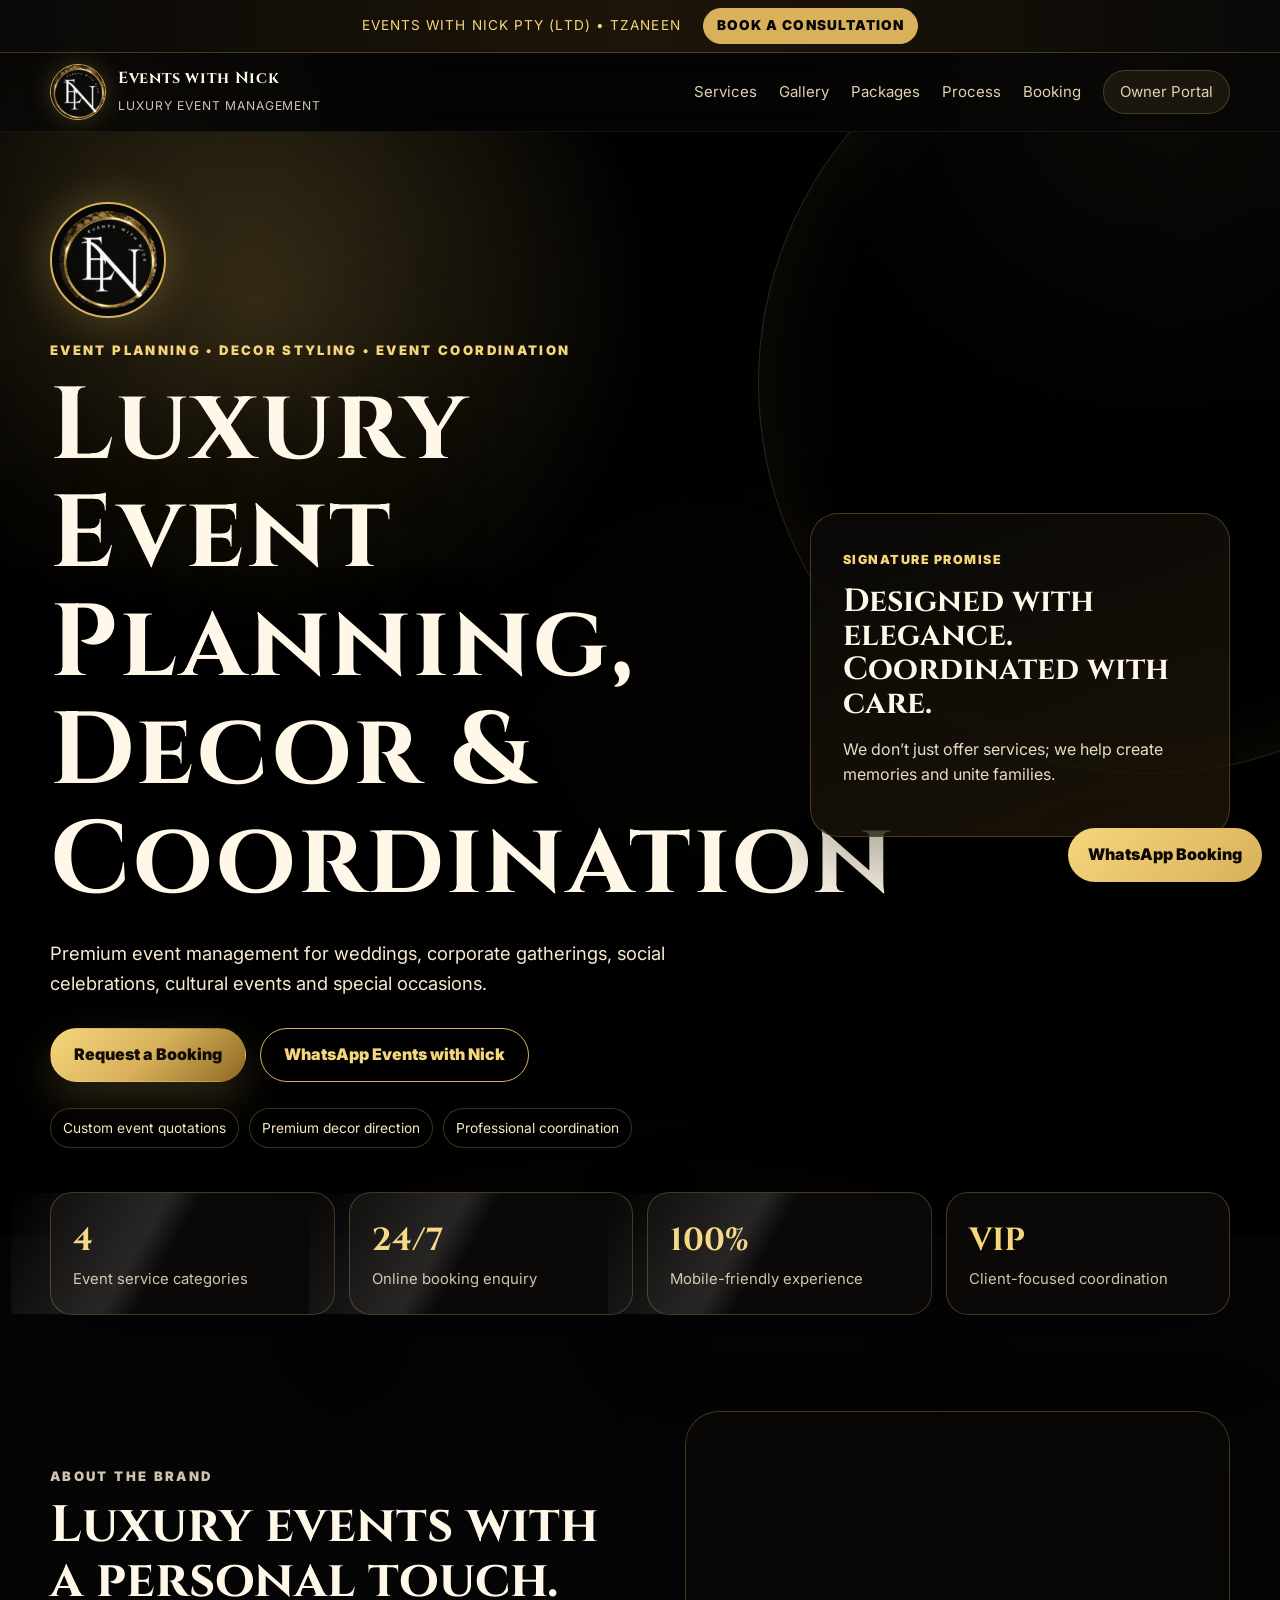
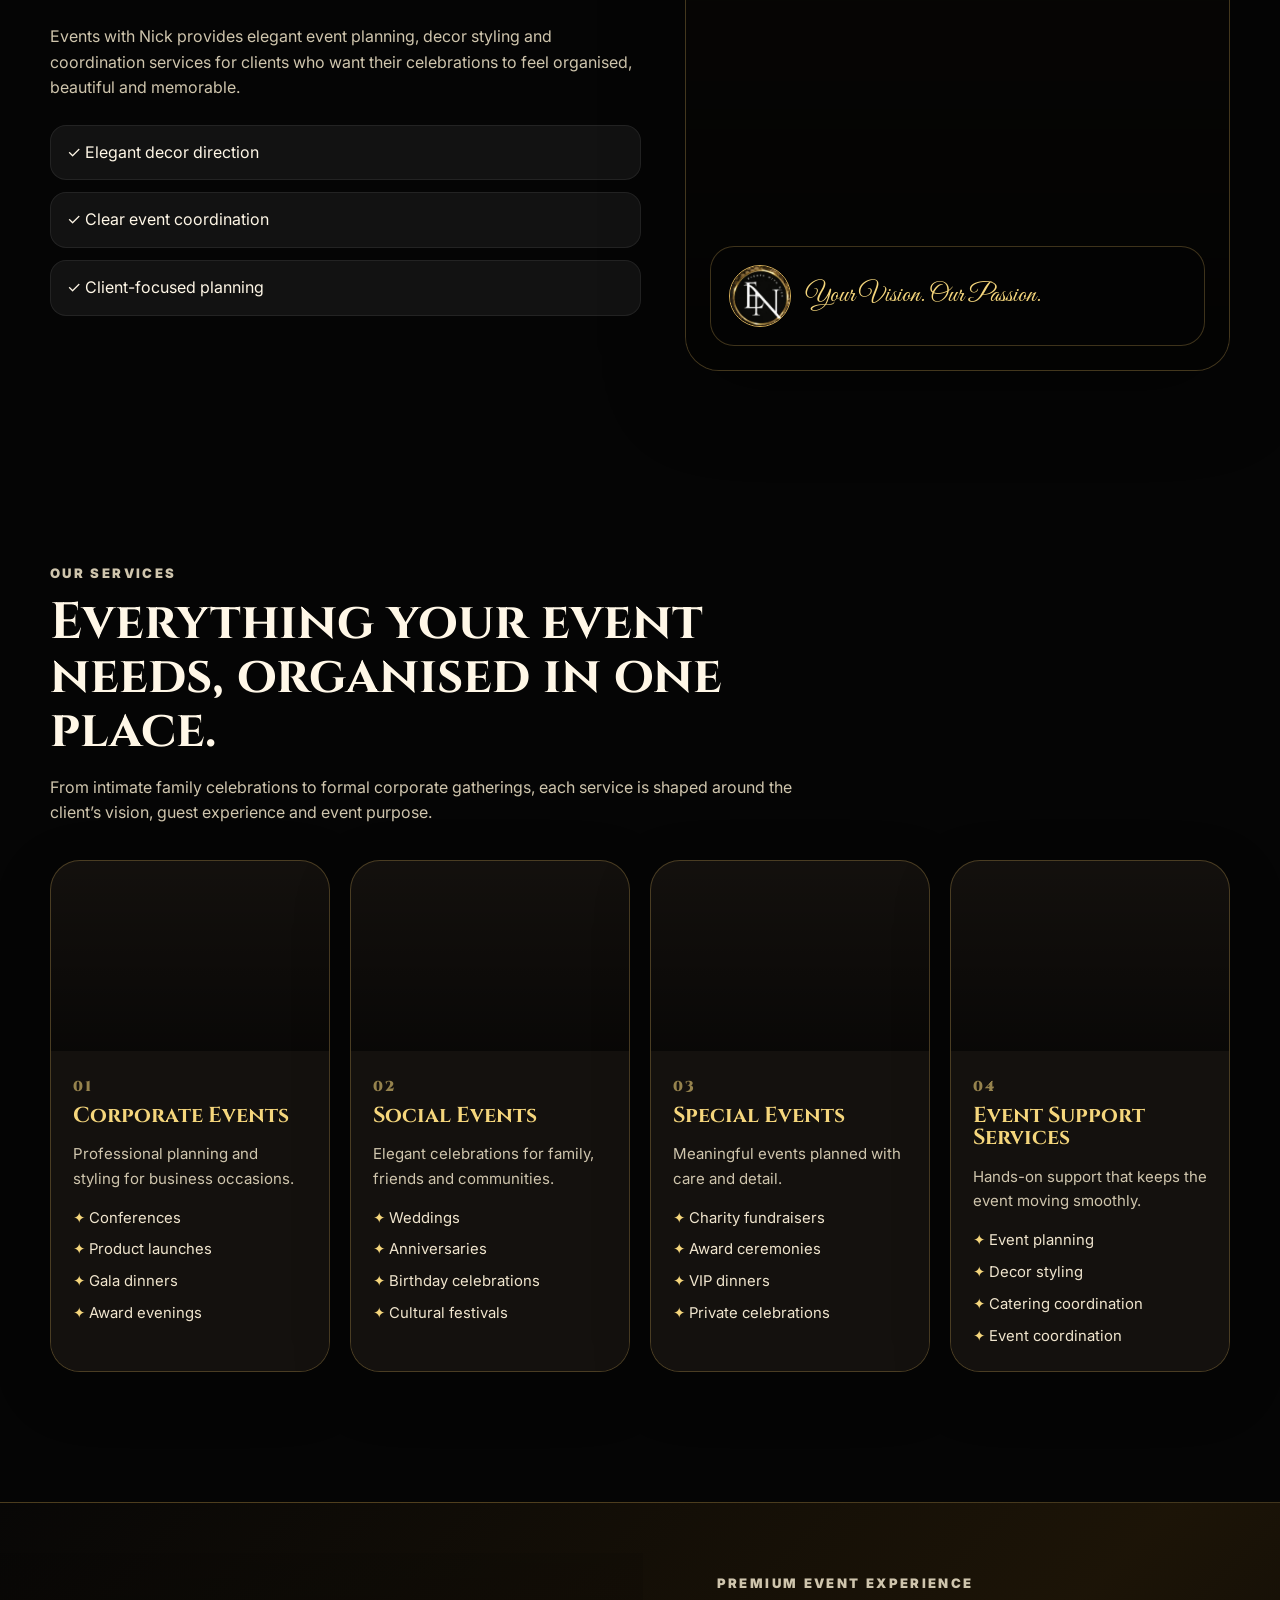
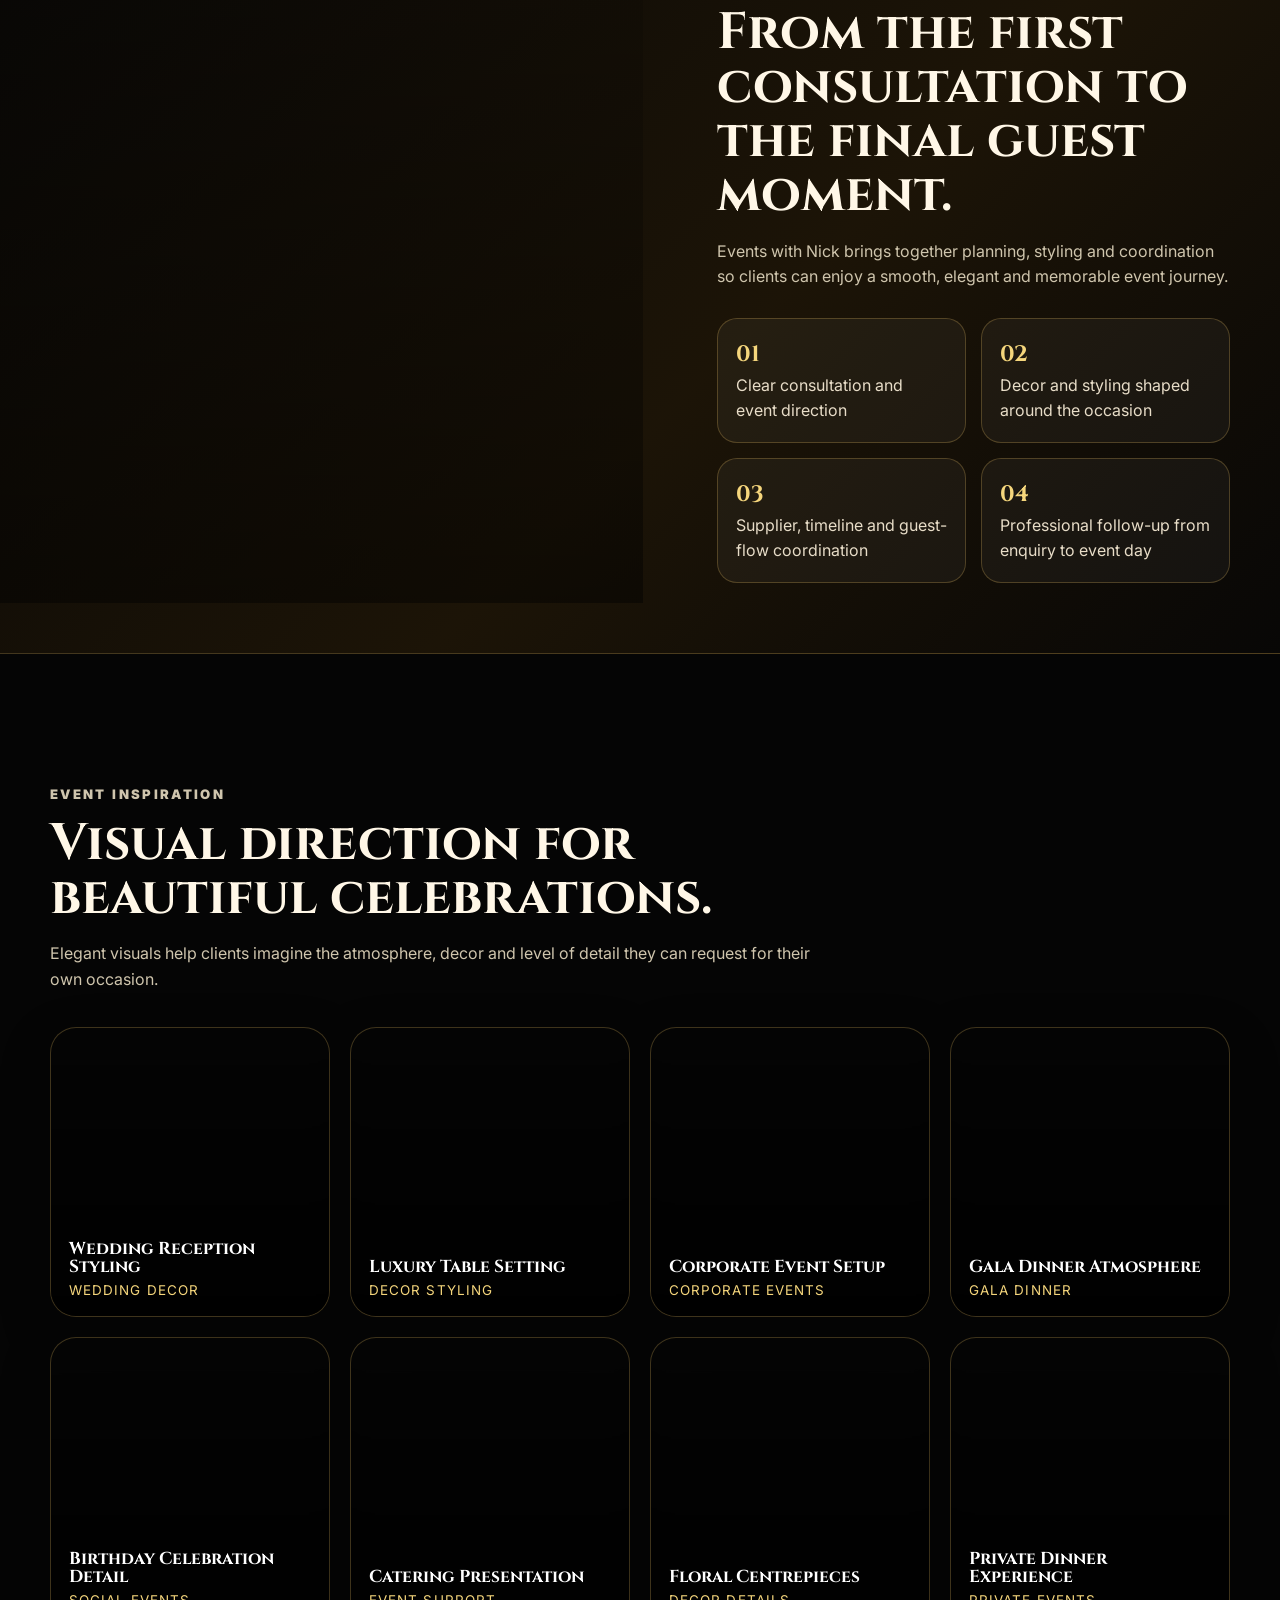
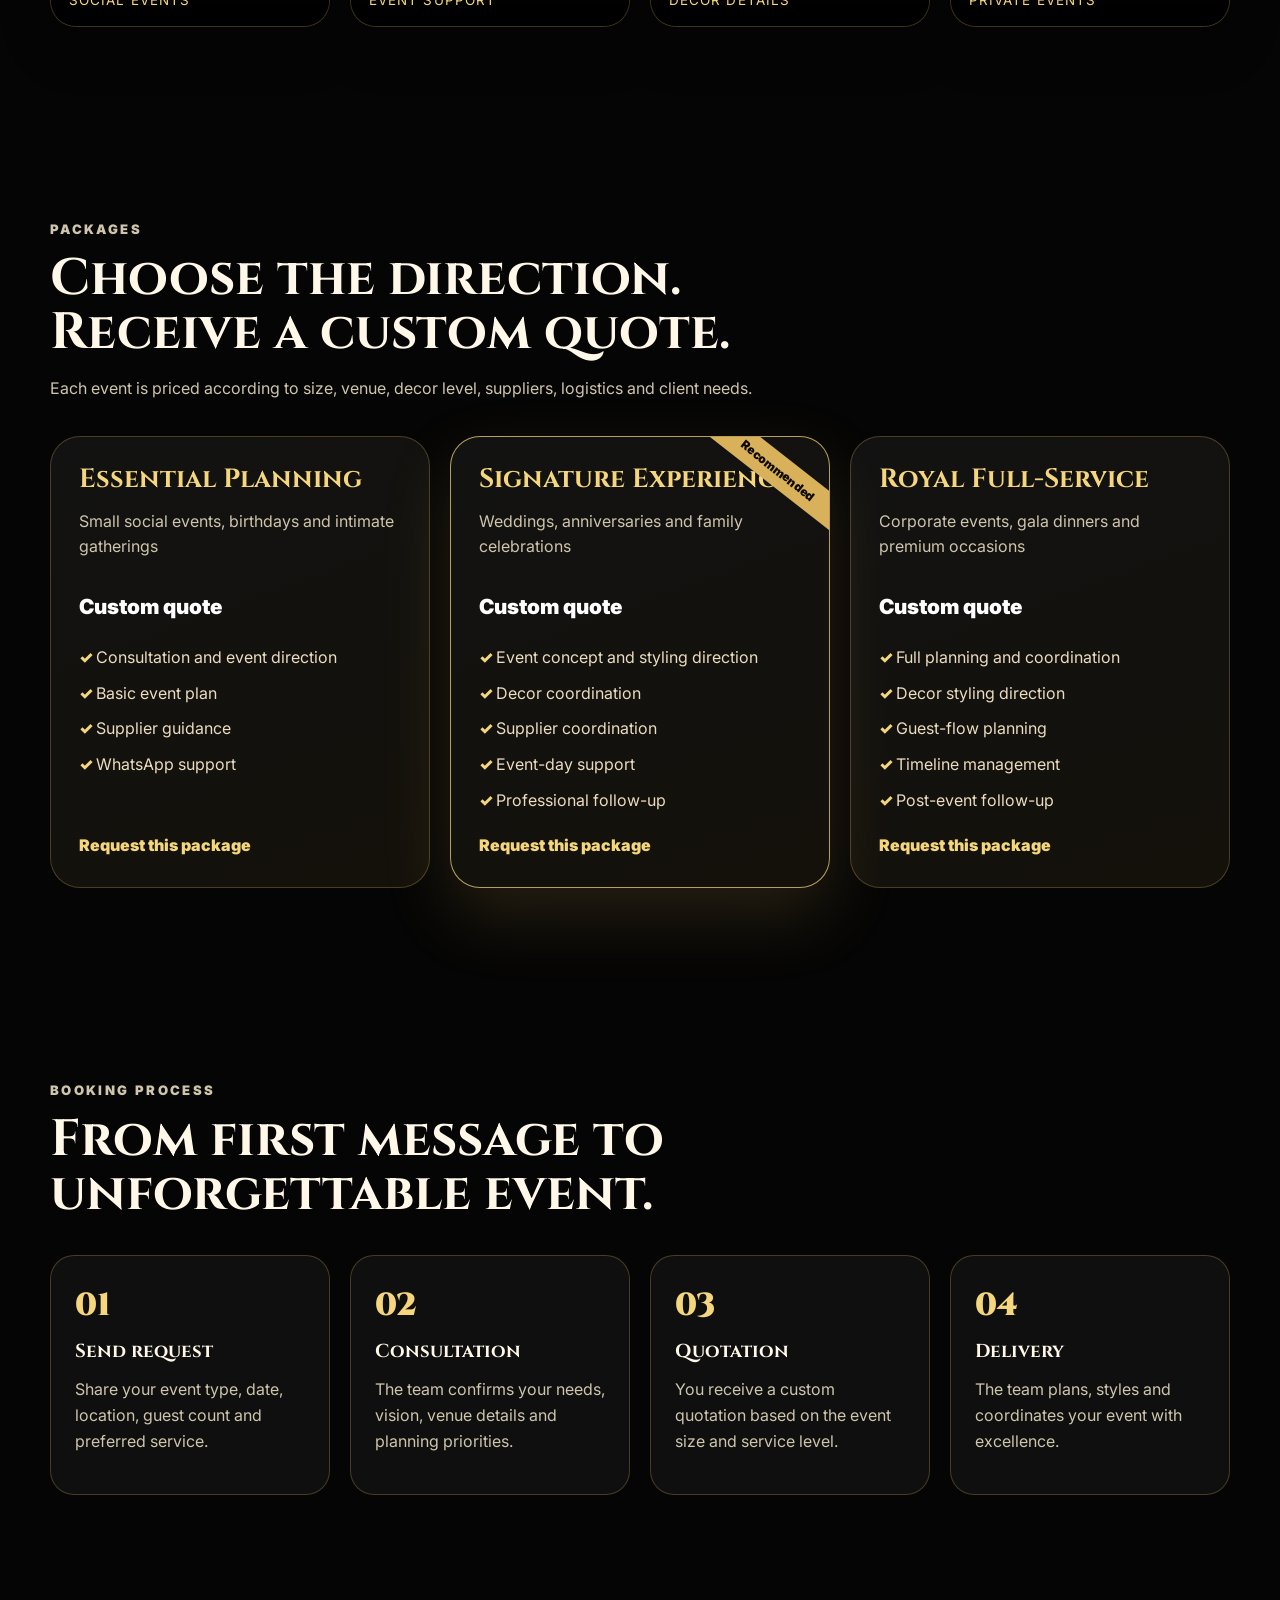
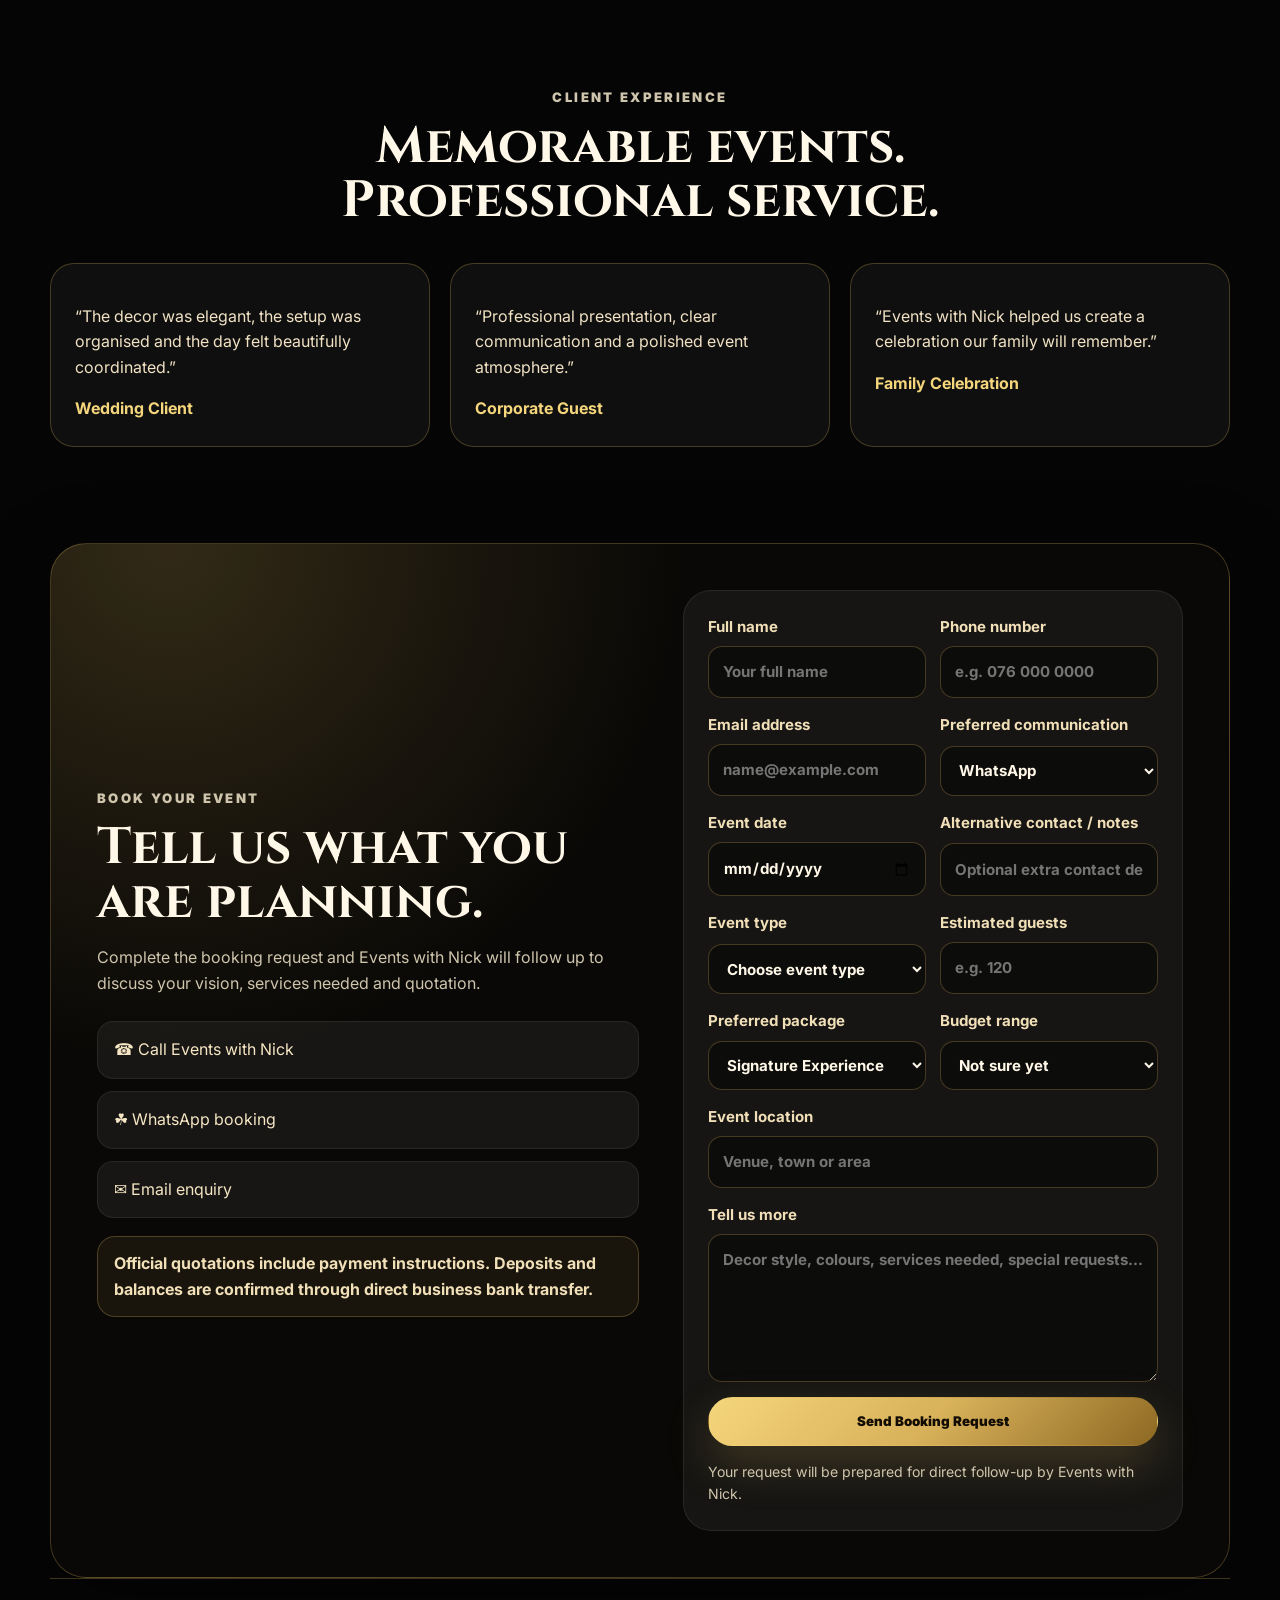
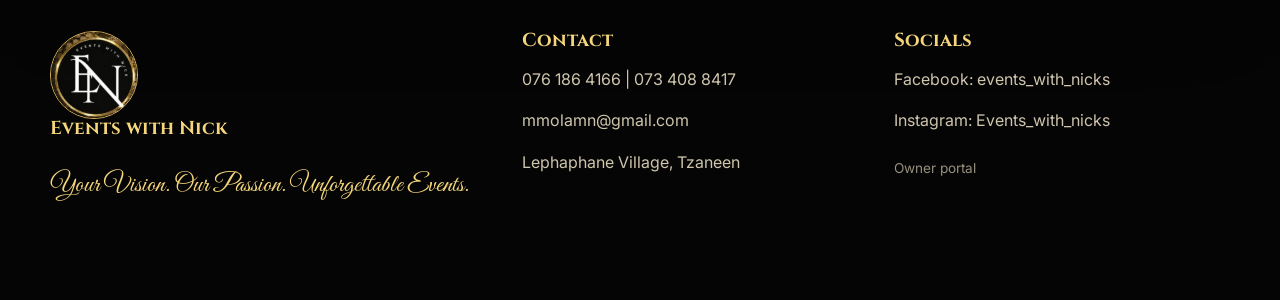
==== commit bb55b434: "Add files via upload" ====
--- a/index.html
+++ b/index.html
@@ -3,342 +3,230 @@
 <head>
   <meta charset="UTF-8" />
   <meta name="viewport" content="width=device-width, initial-scale=1.0" />
-  <meta name="description" content="Events with Nick Pty (Ltd) is a luxury event planning, decor styling and event coordination company based in Tzaneen, Lephaphane Village." />
-  <meta name="keywords" content="Events with Nick, event planning Tzaneen, wedding decor, corporate events, event coordination, Lephaphane Village" />
-  <meta name="author" content="Events with Nick Pty (Ltd)" />
-  <meta property="og:title" content="Events with Nick | Event Planning, Decor & Coordination" />
-  <meta property="og:description" content="Your vision, our passion, unforgettable events. Book Events with Nick for corporate, social and special events." />
-  <meta property="og:image" content="assets/logo.png" />
-  <meta property="og:type" content="website" />
-  <title>Events with Nick | Event Planning, Decor & Coordination</title>
+  <title>Events with Nick | Official Event Management Website</title>
+  <meta name="description" content="Events with Nick offers luxury event planning, decor styling and coordination for weddings, corporate events, social celebrations and special events in Tzaneen and surrounding areas." />
+  <link rel="icon" href="assets/img/favicon.png" />
+  <link rel="apple-touch-icon" href="assets/img/apple-touch-icon.png" />
   <link rel="preconnect" href="https://fonts.googleapis.com">
   <link rel="preconnect" href="https://fonts.gstatic.com" crossorigin>
-  <link href="https://fonts.googleapis.com/css2?family=Cormorant+Garamond:wght@500;600;700&family=Inter:wght@400;500;600;700;800;900&family=Great+Vibes&display=swap" rel="stylesheet">
-  <link rel="icon" href="assets/logo.png" type="image/png" />
-  <link rel="stylesheet" href="style.css" />
+  <link href="https://fonts.googleapis.com/css2?family=Cinzel:wght@500;600;700;800;900&family=Inter:wght@400;500;600;700;800;900&family=Great+Vibes&display=swap" rel="stylesheet">
+  <link rel="stylesheet" href="assets/css/styles.css" />
 </head>
 <body>
-  <div class="page-glow" aria-hidden="true"></div>
+  <div class="ambient" aria-hidden="true"></div>
+  <div class="top-strip">
+    <span>Events with Nick Pty (Ltd) • Tzaneen</span>
+    <a id="topWhatsApp" href="#booking">Book a Consultation</a>
+  </div>
 
   <header class="site-header" id="top">
-    <nav class="navbar" aria-label="Main navigation">
+    <nav class="navbar">
       <a href="#top" class="brand" aria-label="Events with Nick home">
-        <img src="assets/logo.png" alt="Events with Nick logo" />
-        <span>
-          <strong data-site="businessName">Events with Nick</strong>
-          <small data-site="businessSubtitle">Pty (Ltd) | Tzaneen</small>
-        </span>
+        <img src="assets/img/logo.png" alt="Events with Nick logo" />
+        <span><strong>Events with Nick</strong><small>Luxury event management</small></span>
       </a>
-
-      <button class="nav-toggle" id="navToggle" type="button" aria-label="Open menu" aria-expanded="false">
-        <span></span><span></span><span></span>
-      </button>
-
+      <button class="menu-toggle" id="menuToggle" aria-label="Open menu">☰</button>
       <div class="nav-links" id="navLinks">
-        <a href="#about">About</a>
         <a href="#services">Services</a>
+        <a href="#gallery">Gallery</a>
         <a href="#packages">Packages</a>
-        <a href="#gallery">Gallery</a>
-        <a href="#contact">Contact</a>
-        <a class="nav-cta" id="navWhatsApp" href="https://wa.me/27761864166?text=Hello%20Events%20with%20Nick%2C%20I%20would%20like%20to%20book%20an%20event." target="_blank" rel="noopener">Book Now</a>
+        <a href="#process">Process</a>
+        <a href="#booking">Booking</a>
+        <a href="admin.html" class="portal-link">Owner Portal</a>
       </div>
     </nav>
   </header>
 
   <main>
-    <section class="hero section-pad">
+    <section class="hero luxury-bg">
+      <div class="hero-overlay"></div>
       <div class="hero-content reveal">
-        <p class="eyebrow">Luxury Event Planning • Decor Styling • Coordination</p>
-        <h1>Your Vision. Our Passion. <span>Unforgettable Events.</span></h1>
-        <p class="hero-text" data-site="heroIntro">Events with Nick helps clients create beautiful memories through professional planning, elegant decor styling, and smooth event coordination.</p>
-
+        <div class="hero-logo-ring"><img src="assets/img/logo.png" alt="Events with Nick logo" /></div>
+        <p class="eyebrow">Event planning • Decor styling • Event coordination</p>
+        <h1 id="heroTitle">Luxury Event Planning, Decor & Coordination</h1>
+        <p class="hero-text" id="heroText">Premium event management for weddings, corporate gatherings, social celebrations, cultural events and special occasions.</p>
         <div class="hero-actions">
-          <a class="btn btn-primary" id="heroWhatsApp" href="https://wa.me/27761864166?text=Hello%20Events%20with%20Nick%2C%20I%20would%20like%20to%20book%20an%20event." target="_blank" rel="noopener">Book on WhatsApp</a>
-          <a class="btn btn-secondary" href="#services">Explore Services</a>
-        </div>
-
-        <div class="hero-stats" aria-label="Highlights">
-          <article>
-            <strong>4+</strong>
-            <span>Service Categories</span>
-          </article>
-          <article>
-            <strong>360°</strong>
-            <span>Event Support</span>
-          </article>
-          <article>
-            <strong>Tzaneen</strong>
-            <span>Based in Limpopo</span>
-          </article>
-        </div>
-      </div>
-
-      <div class="hero-card reveal delay-1" aria-label="Events with Nick brand preview">
-        <div class="hero-card-top">
-          <img src="assets/logo.png" alt="Events with Nick monogram" />
-          <span>Premium Event Experience</span>
-        </div>
-        <img class="flyer-preview" src="assets/events-with-nick-flyer.jpeg" alt="Events with Nick promotional flyer" />
-        <div class="floating-note">
-          <span>✦</span>
-          <p data-site="promise">We don’t just offer services; we help create memories and unite families.</p>
-        </div>
-      </div>
-    </section>
-
-    <section class="marquee" aria-label="Event service highlights">
-      <div class="marquee-track">
-        <span>Corporate Events</span>
-        <span>Wedding Decor</span>
-        <span>Birthday Celebrations</span>
-        <span>Product Launches</span>
-        <span>Gala Dinners</span>
-        <span>Event Coordination</span>
-        <span>Corporate Events</span>
-        <span>Wedding Decor</span>
-        <span>Birthday Celebrations</span>
-        <span>Product Launches</span>
-      </div>
-    </section>
-
-    <section class="about section-pad" id="about">
-      <div class="section-heading reveal">
-        <p class="eyebrow">About Us</p>
-        <h2>Premium events, planned with care.</h2>
-      </div>
-      <div class="about-grid">
-        <div class="about-copy reveal">
-          <p><strong data-site="businessName">Events with Nick</strong> <span data-site="aboutText">is an event management company located at Lephaphane Village, around Lephaphane Clinic. We support clients with event planning, decor styling, and event coordination.</span></p>
-          <p>Our work is shaped by elegance, organisation, communication, and attention to detail. Whether the event is corporate, social, cultural, or special, we help turn the client’s idea into a memorable experience.</p>
-          <a class="text-link" href="#contact">Let us plan your next event →</a>
-        </div>
-        <div class="about-panel reveal delay-1">
-          <h3>What makes us different?</h3>
-          <ul>
-            <li><span>01</span> Elegant black-and-gold luxury presentation.</li>
-            <li><span>02</span> Clear planning from the first conversation to event day.</li>
-            <li><span>03</span> Support for families, companies, and communities.</li>
-            <li><span>04</span> Professional coordination that keeps the event flowing.</li>
-          </ul>
-        </div>
-      </div>
-    </section>
-
-    <section class="services section-pad" id="services">
-      <div class="section-heading centered reveal">
-        <p class="eyebrow">Our Services</p>
-        <h2>Everything your event needs in one place.</h2>
-        <p>We provide a comprehensive range of event management services.</p>
-      </div>
-
-      <div class="service-grid">
-        <article class="service-card reveal">
-          <div class="icon-box">🏢</div>
-          <h3>Corporate Events</h3>
-          <p>Professional planning and styling for business occasions.</p>
-          <ul>
-            <li>Conferences</li>
-            <li>Product Launches</li>
-            <li>Gala Dinners</li>
-          </ul>
-        </article>
-
-        <article class="service-card reveal delay-1">
-          <div class="icon-box">💍</div>
-          <h3>Social Events</h3>
-          <p>Beautiful celebrations designed around family, love, and memory.</p>
-          <ul>
-            <li>Weddings</li>
-            <li>Anniversaries</li>
-            <li>Birthday Celebrations</li>
-            <li>Cultural Festivals</li>
-          </ul>
-        </article>
-
-        <article class="service-card reveal delay-2">
-          <div class="icon-box">🏆</div>
-          <h3>Special Events</h3>
-          <p>Meaningful occasions planned with purpose and dignity.</p>
-          <ul>
-            <li>Charity Fundraisers</li>
-            <li>Award Ceremonies</li>
-          </ul>
-        </article>
-
-        <article class="service-card reveal delay-3">
-          <div class="icon-box">🤝</div>
-          <h3>Event Support Services</h3>
-          <p>Support that helps your event run smoothly from start to finish.</p>
-          <ul>
-            <li>Event Planning</li>
-            <li>Catering Services</li>
-            <li>Event Coordination</li>
-          </ul>
-        </article>
-      </div>
-    </section>
-
-    <section class="packages section-pad" id="packages">
+          <a href="#booking" class="btn btn-gold">Request a Booking</a>
+          <a id="heroWhatsApp" href="#" class="btn btn-outline">WhatsApp Events with Nick</a>
+        </div>
+        <div class="hero-trust">
+          <span>Custom event quotations</span>
+          <span>Premium decor direction</span>
+          <span>Professional coordination</span>
+        </div>
+      </div>
+      <aside class="hero-card reveal delay-1 tilt-card">
+        <span class="card-label">Signature promise</span>
+        <h2>Designed with elegance. Coordinated with care.</h2>
+        <p id="businessSlogan">We don’t just offer services; we help create memories and unite families.</p>
+      </aside>
+    </section>
+
+    <section class="stats band" aria-label="Business highlights">
+      <div class="stat-card reveal tilt-card"><strong data-count="4">0</strong><span>Event service categories</span></div>
+      <div class="stat-card reveal tilt-card"><strong>24/7</strong><span>Online booking enquiry</span></div>
+      <div class="stat-card reveal tilt-card"><strong data-count="100">0</strong><span>Mobile-friendly experience</span></div>
+      <div class="stat-card reveal tilt-card"><strong>VIP</strong><span>Client-focused coordination</span></div>
+    </section>
+
+    <section class="section about-section" id="about">
+      <div class="section-copy reveal">
+        <p class="eyebrow">About the brand</p>
+        <h2>Luxury events with a personal touch.</h2>
+        <p id="aboutText">Events with Nick provides elegant event planning, decor styling and coordination services for clients who want their celebrations to feel organised, beautiful and memorable.</p>
+        <div class="about-points">
+          <span>✓ Elegant decor direction</span>
+          <span>✓ Clear event coordination</span>
+          <span>✓ Client-focused planning</span>
+        </div>
+      </div>
+      <div class="about-showcase reveal delay-1 tilt-card">
+        <div class="showcase-main"></div>
+        <div class="showcase-card"><img src="assets/img/logo.png" alt="Events with Nick logo" /><span>Your Vision. Our Passion.</span></div>
+      </div>
+    </section>
+
+    <section class="section services-section" id="services">
+      <div class="section-heading reveal">
+        <p class="eyebrow">Our services</p>
+        <h2>Everything your event needs, organised in one place.</h2>
+        <p>From intimate family celebrations to formal corporate gatherings, each service is shaped around the client’s vision, guest experience and event purpose.</p>
+      </div>
+      <div class="service-grid" id="serviceGrid"></div>
+    </section>
+
+    <section class="section feature-split">
+      <div class="feature-photo reveal"></div>
+      <div class="feature-content reveal delay-1">
+        <p class="eyebrow">Premium event experience</p>
+        <h2>From the first consultation to the final guest moment.</h2>
+        <p>Events with Nick brings together planning, styling and coordination so clients can enjoy a smooth, elegant and memorable event journey.</p>
+        <div class="feature-list">
+          <div class="tilt-card"><strong>01</strong><span>Clear consultation and event direction</span></div>
+          <div class="tilt-card"><strong>02</strong><span>Decor and styling shaped around the occasion</span></div>
+          <div class="tilt-card"><strong>03</strong><span>Supplier, timeline and guest-flow coordination</span></div>
+          <div class="tilt-card"><strong>04</strong><span>Professional follow-up from enquiry to event day</span></div>
+        </div>
+      </div>
+    </section>
+
+    <section class="section gallery-section" id="gallery">
+      <div class="section-heading reveal">
+        <p class="eyebrow">Event inspiration</p>
+        <h2>Visual direction for beautiful celebrations.</h2>
+        <p>Elegant visuals help clients imagine the atmosphere, decor and level of detail they can request for their own occasion.</p>
+      </div>
+      <div class="gallery-grid" id="galleryGrid"></div>
+    </section>
+
+    <section class="section packages-section" id="packages">
       <div class="section-heading reveal">
         <p class="eyebrow">Packages</p>
-        <h2>Choose the support level that fits your event.</h2>
-      </div>
-
-      <div class="package-grid">
-        <article class="package-card reveal">
-          <p class="package-label">Starter</p>
-          <h3>Event Styling</h3>
-          <p>For clients who already have a plan but need beautiful decor and styling support.</p>
-          <ul>
-            <li>Theme guidance</li>
-            <li>Decor setup support</li>
-            <li>Event look-and-feel styling</li>
-          </ul>
-          <button class="btn btn-outline package-btn" data-package="Event Styling">Request Quote</button>
-        </article>
-
-        <article class="package-card featured reveal delay-1">
-          <p class="package-label">Popular</p>
-          <h3>Signature Coordination</h3>
-          <p>For clients who want help managing the flow of the event on the day.</p>
-          <ul>
-            <li>Event-day coordination</li>
-            <li>Supplier communication support</li>
-            <li>Guest and programme flow support</li>
-          </ul>
-          <button class="btn btn-primary package-btn" data-package="Signature Coordination">Request Quote</button>
-        </article>
-
-        <article class="package-card reveal delay-2">
-          <p class="package-label">Full Service</p>
-          <h3>Complete Event Experience</h3>
-          <p>For clients who need support from idea, planning, styling, and coordination.</p>
-          <ul>
-            <li>Planning consultation</li>
-            <li>Decor styling direction</li>
-            <li>Coordination and event support</li>
-          </ul>
-          <button class="btn btn-outline package-btn" data-package="Complete Event Experience">Request Quote</button>
-        </article>
-      </div>
-    </section>
-
-    <section class="gallery section-pad" id="gallery">
-      <div class="section-heading centered reveal">
-        <p class="eyebrow">Gallery</p>
-        <h2>Designed for memories worth keeping.</h2>
-        <p>Replace these elegant placeholders with real event photos as the business gallery grows.</p>
-      </div>
-
-      <div class="gallery-grid reveal">
-        <article class="gallery-item tall"><span>Wedding Decor</span></article>
-        <article class="gallery-item"><span>Table Styling</span></article>
-        <article class="gallery-item"><span>Birthday Setup</span></article>
-        <article class="gallery-item wide"><span>Corporate Dinner</span></article>
-        <article class="gallery-item"><span>Cultural Celebration</span></article>
-        <article class="gallery-item"><span>Award Ceremony</span></article>
-      </div>
-    </section>
-
-    <section class="testimonials section-pad" aria-label="Client promise">
-      <div class="testimonial-card reveal">
-        <p class="script-text">We don’t just offer services.</p>
-        <h2>We help create memories and unite families.</h2>
-        <p data-site="promise">From the first idea to the final guest leaving, Events with Nick focuses on creating a smooth, beautiful, and memorable event experience.</p>
-      </div>
-    </section>
-
-    <section class="booking section-pad" id="contact">
-      <div class="contact-card reveal">
-        <div>
-          <p class="eyebrow">Book Your Event</p>
-          <h2>Let’s create something unforgettable.</h2>
-          <p>Complete the booking form. The request is saved for the admin dashboard and prepared for WhatsApp.</p>
-
-          <div class="contact-list">
-            <a id="phoneLink1" href="tel:+27761864166">📞 <span data-site="phone1">076 186 4166</span></a>
-            <a id="phoneLink2" href="tel:+27734088417">📞 <span data-site="phone2">073 408 8417</span></a>
-            <a id="emailLink" href="mailto:mmolamn@gmail.com">✉️ <span data-site="email">mmolamn@gmail.com</span></a>
-            <a id="mapLink" href="https://www.google.com/maps/search/?api=1&query=Lephaphane%20Village%20Lephaphane%20Clinic" target="_blank" rel="noopener">📍 <span data-site="location">Lephaphane Village, around Lephaphane Clinic</span></a>
-          </div>
-        </div>
-
-        <form class="booking-form" id="bookingForm">
-          <label>
-            Full Name
-            <input type="text" id="fullName" placeholder="Your name" required />
+        <h2>Choose the direction. Receive a custom quote.</h2>
+        <p>Each event is priced according to size, venue, decor level, suppliers, logistics and client needs.</p>
+      </div>
+      <div class="package-grid" id="packageGrid"></div>
+    </section>
+
+    <section class="section process-section" id="process">
+      <div class="section-heading reveal">
+        <p class="eyebrow">Booking process</p>
+        <h2>From first message to unforgettable event.</h2>
+      </div>
+      <div class="process-grid">
+        <article class="process-card reveal tilt-card"><span>01</span><h3>Send request</h3><p>Share your event type, date, location, guest count and preferred service.</p></article>
+        <article class="process-card reveal tilt-card"><span>02</span><h3>Consultation</h3><p>The team confirms your needs, vision, venue details and planning priorities.</p></article>
+        <article class="process-card reveal tilt-card"><span>03</span><h3>Quotation</h3><p>You receive a custom quotation based on the event size and service level.</p></article>
+        <article class="process-card reveal tilt-card"><span>04</span><h3>Delivery</h3><p>The team plans, styles and coordinates your event with excellence.</p></article>
+      </div>
+    </section>
+
+    <section class="section testimonials-section" id="testimonials">
+      <div class="section-heading center reveal">
+        <p class="eyebrow">Client experience</p>
+        <h2>Memorable events. Professional service.</h2>
+      </div>
+      <div class="testimonial-grid" id="testimonialGrid"></div>
+    </section>
+
+    <section class="section booking-section" id="booking">
+      <div class="booking-copy reveal">
+        <p class="eyebrow">Book your event</p>
+        <h2>Tell us what you are planning.</h2>
+        <p>Complete the booking request and Events with Nick will follow up to discuss your vision, services needed and quotation.</p>
+        <div class="contact-cards">
+          <a id="callLink" class="mini-contact" href="#">☎ Call Events with Nick</a>
+          <a id="waLink" class="mini-contact" href="#">☘ WhatsApp booking</a>
+          <a id="mailLink" class="mini-contact" href="#">✉ Email enquiry</a>
+        </div>
+        <p class="payment-policy">Official quotations include payment instructions. Deposits and balances are confirmed through direct business bank transfer.</p>
+      </div>
+      <form class="booking-form reveal delay-1" id="bookingForm">
+        <div class="form-row">
+          <label>Full name<input required name="name" placeholder="Your full name" /></label>
+          <label>Phone number<input required name="phone" placeholder="e.g. 076 000 0000" /></label>
+        </div>
+        <div class="form-row">
+          <label>Email address<input name="email" type="email" placeholder="name@example.com" /></label>
+          <label>Preferred communication
+            <select name="preferredCommunication">
+              <option>WhatsApp</option><option>Phone Call</option><option>Email</option>
+            </select>
           </label>
-          <label>
-            WhatsApp / Phone Number
-            <input type="tel" id="phoneNumber" placeholder="e.g. 076 123 4567" required />
+        </div>
+        <div class="form-row">
+          <label>Event date<input required name="eventDate" type="date" /></label>
+          <label>Alternative contact / notes<input name="altContact" placeholder="Optional extra contact detail" /></label>
+        </div>
+        <div class="form-row">
+          <label>Event type
+            <select required name="eventType">
+              <option value="">Choose event type</option>
+              <option>Wedding</option><option>Corporate Event</option><option>Birthday Celebration</option><option>Anniversary</option><option>Cultural Festival</option><option>Charity Fundraiser</option><option>Award Ceremony</option><option>Other</option>
+            </select>
           </label>
-          <div class="form-row">
-            <label>
-              Event Type
-              <select id="eventType" required></select>
-            </label>
-            <label>
-              Package Interest
-              <select id="packageInterest"></select>
-            </label>
-          </div>
-          <div class="form-row">
-            <label>
-              Event Date
-              <input type="date" id="eventDate" />
-            </label>
-            <label>
-              Estimated Guests
-              <input type="number" id="guestCount" min="1" placeholder="e.g. 80" />
-            </label>
-          </div>
-          <label>
-            Estimated Budget / Notes
-            <input type="text" id="budget" placeholder="Optional" />
+          <label>Estimated guests<input required name="guests" type="number" min="1" placeholder="e.g. 120" /></label>
+        </div>
+        <div class="form-row">
+          <label>Preferred package<select required name="package" id="packageSelect"></select></label>
+          <label>Budget range
+            <select name="budget">
+              <option>Not sure yet</option><option>Below R10 000</option><option>R10 000 - R25 000</option><option>R25 000 - R40 000</option><option>R40 000+</option>
+            </select>
           </label>
-          <label>
-            Message
-            <textarea id="eventMessage" rows="4" placeholder="Tell us what you need..."></textarea>
-          </label>
-          <button class="btn btn-primary" type="submit">Send Booking Request</button>
-          <p class="form-alert" id="bookingAlert" role="status" aria-live="polite"></p>
-        </form>
-      </div>
+        </div>
+        <label>Event location<input required name="location" placeholder="Venue, town or area" /></label>
+        <label>Tell us more<textarea name="message" rows="5" placeholder="Decor style, colours, services needed, special requests..."></textarea></label>
+        <button class="btn btn-gold full" type="submit">Send Booking Request</button>
+        <p class="form-note" id="formNote">Your request will be prepared for direct follow-up by Events with Nick.</p>
+      </form>
     </section>
   </main>
 
-  <footer class="site-footer">
-    <div class="footer-grid">
-      <div>
-        <a href="#top" class="footer-logo">
-          <img src="assets/logo.png" alt="Events with Nick logo" />
-          <span data-site="businessName">Events with Nick</span>
-        </a>
-        <p data-site="headline">Your Vision. Our Passion. Unforgettable Events.</p>
-      </div>
-      <div>
-        <h3>Quick Links</h3>
-        <a href="#about">About</a>
-        <a href="#services">Services</a>
-        <a href="#packages">Packages</a>
-        <a href="#contact">Book Now</a>
-        <a href="admin.html">Admin Dashboard</a>
-      </div>
-      <div>
-        <h3>Socials</h3>
-        <a id="facebookLink" href="https://www.facebook.com/events_with_nicks" target="_blank" rel="noopener">Facebook: <span data-site="facebook">events_with_nicks</span></a>
-        <a id="instagramLink" href="https://www.instagram.com/Events_with_nicks" target="_blank" rel="noopener">Instagram: <span data-site="instagram">Events_with_nicks</span></a>
-      </div>
+  <footer class="footer">
+    <div>
+      <img src="assets/img/logo.png" alt="Events with Nick logo" />
+      <h3>Events with Nick</h3>
+      <p id="footerTagline">Your Vision. Our Passion. Unforgettable Events.</p>
     </div>
-    <div class="footer-bottom">
-      <p>© <span id="year"></span> <span data-site="businessName">Events with Nick</span> Pty (Ltd). All rights reserved.</p>
-      <p>Built for a premium client booking experience.</p>
+    <div>
+      <h3>Contact</h3>
+      <p id="footerContact">076 186 4166 | 073 408 8417</p>
+      <p id="footerEmail">mmolamn@gmail.com</p>
+      <p id="footerLocation">Lephaphane Village, Tzaneen</p>
+    </div>
+    <div>
+      <h3>Socials</h3>
+      <p id="footerFacebook">Facebook: events_with_nicks</p>
+      <p id="footerInstagram">Instagram: Events_with_nicks</p>
+      <a href="admin.html" class="owner-footer-link">Owner portal</a>
     </div>
   </footer>
 
-  <a class="floating-whatsapp" id="floatingWhatsApp" href="https://wa.me/27761864166?text=Hello%20Events%20with%20Nick%2C%20I%20would%20like%20to%20book%20an%20event." target="_blank" rel="noopener" aria-label="Chat on WhatsApp">WhatsApp</a>
-
-  <script src="site-data.js"></script>
-  <script src="script.js"></script>
+  <a id="floatingWhatsApp" href="#" class="floating-wa" aria-label="WhatsApp Events with Nick">WhatsApp Booking</a>
+
+  <script src="assets/js/site-config.js"></script>
+  <script src="assets/js/backend-config.js"></script>
+  <script src="assets/js/app.js"></script>
 </body>
 </html>
--- a/assets/css/styles.css
+++ b/assets/css/styles.css
@@ -0,0 +1,162 @@
+:root {
+  --black: #050505;
+  --black-2: #0c0a08;
+  --charcoal: #14110e;
+  --gold: #d8b15a;
+  --gold-2: #f5d67c;
+  --gold-dark: #8d6822;
+  --cream: #fff7e7;
+  --white: #ffffff;
+  --muted: #cfc5ad;
+  --soft: rgba(255, 255, 255, 0.08);
+  --line: rgba(216, 177, 90, 0.28);
+  --shadow: 0 24px 80px rgba(0, 0, 0, 0.38);
+  --radius: 28px;
+}
+* { box-sizing: border-box; }
+html { scroll-behavior: smooth; }
+body { margin: 0; background: var(--black); color: var(--cream); font-family: 'Inter', system-ui, -apple-system, BlinkMacSystemFont, 'Segoe UI', sans-serif; line-height: 1.6; overflow-x: hidden; }
+a { color: inherit; text-decoration: none; }
+img { max-width: 100%; display: block; }
+.ambient { position: fixed; inset: 0; pointer-events: none; z-index: -1; background: radial-gradient(circle at 8% 18%, rgba(216,177,90,.16), transparent 24%), radial-gradient(circle at 90% 10%, rgba(245,214,124,.10), transparent 24%), radial-gradient(circle at 55% 80%, rgba(216,177,90,.08), transparent 28%), #050505; }
+.ambient:after { content: ''; position: absolute; inset: 0; opacity: .12; background-image: linear-gradient(rgba(255,255,255,.04) 1px, transparent 1px), linear-gradient(90deg, rgba(255,255,255,.04) 1px, transparent 1px); background-size: 62px 62px; mask-image: linear-gradient(to bottom, transparent, black 20%, black 70%, transparent); }
+.top-strip { min-height: 42px; display: flex; justify-content: center; gap: 22px; align-items: center; padding: 8px 18px; background: linear-gradient(90deg, #0a0908, #1d1508, #0a0908); border-bottom: 1px solid var(--line); color: var(--gold-2); font-size: 0.85rem; letter-spacing: 0.08em; text-transform: uppercase; }
+.top-strip a { padding: 6px 13px; border: 1px solid var(--gold); border-radius: 999px; color: var(--black); background: var(--gold); font-weight: 900; }
+.site-header { position: sticky; top: 0; z-index: 50; background: rgba(5,5,5,0.78); backdrop-filter: blur(16px); border-bottom: 1px solid rgba(255,255,255,0.06); }
+.navbar { width: min(1180px, calc(100% - 36px)); margin: 0 auto; display: flex; justify-content: space-between; align-items: center; min-height: 78px; }
+.brand { display: flex; align-items: center; gap: 12px; }
+.brand img { width: 56px; height: 56px; object-fit: cover; border-radius: 50%; border: 1px solid var(--gold); box-shadow: 0 0 25px rgba(216,177,90,.26); }
+.brand strong { display: block; font-family: 'Cinzel', serif; letter-spacing: .04em; }
+.brand small { color: var(--muted); font-size: .76rem; text-transform: uppercase; letter-spacing: .08em; }
+.nav-links { display: flex; align-items: center; gap: 22px; color: #f1e3bd; font-size: .94rem; }
+.nav-links a { opacity: .92; transition: .25s ease; position: relative; }
+.nav-links a:not(.portal-link):after { content: ''; position: absolute; left: 0; right: 0; bottom: -6px; height: 1px; background: var(--gold-2); transform: scaleX(0); transform-origin: left; transition: .25s ease; }
+.nav-links a:hover { color: var(--gold-2); opacity: 1; }
+.nav-links a:hover:after { transform: scaleX(1); }
+.portal-link { padding: 9px 16px; border: 1px solid var(--line); border-radius: 999px; background: rgba(216,177,90,0.10); }
+.menu-toggle { display: none; background: none; border: 1px solid var(--line); color: var(--gold-2); border-radius: 12px; font-size: 1.4rem; padding: 6px 12px; }
+.luxury-bg { background: radial-gradient(circle at 20% 15%, rgba(216,177,90,.28), transparent 28%), linear-gradient(120deg, rgba(0,0,0,.82), rgba(0,0,0,.46)), url('https://images.unsplash.com/photo-1519741497674-611481863552?auto=format&fit=crop&w=1900&q=90') center/cover no-repeat; }
+.hero { position: relative; min-height: 780px; display: grid; grid-template-columns: minmax(0, 1fr) 420px; align-items: center; gap: 36px; padding: 70px max(28px, calc((100vw - 1180px)/2)) 88px; overflow: hidden; }
+.hero:before { content: ''; position: absolute; inset: auto -8% -34% -8%; height: 50%; background: radial-gradient(ellipse at center, rgba(216,177,90,.19), transparent 62%); pointer-events: none; }
+.hero:after { content: ''; position: absolute; width: 780px; height: 780px; right: -260px; top: -140px; border-radius: 50%; border: 1px solid rgba(245,214,124,.18); box-shadow: inset 0 0 90px rgba(216,177,90,.08); animation: spinRing 18s linear infinite; }
+@keyframes spinRing { to { transform: rotate(360deg); } }
+.hero-overlay { position: absolute; inset: 0; background: linear-gradient(180deg, rgba(0,0,0,.08), rgba(0,0,0,.82)); }
+.hero-content, .hero-card { position: relative; z-index: 2; }
+.hero-logo-ring { width: 116px; height: 116px; border-radius: 50%; border: 2px solid var(--gold); padding: 7px; background: #070707; box-shadow: 0 0 45px rgba(216,177,90,.32); margin-bottom: 22px; animation: floatLogo 5s ease-in-out infinite; }
+@keyframes floatLogo { 0%,100% { transform: translateY(0); } 50% { transform: translateY(-8px); } }
+.hero-logo-ring img { width: 100%; height: 100%; object-fit: cover; border-radius: 50%; }
+.eyebrow { color: var(--gold-2); font-weight: 900; text-transform: uppercase; letter-spacing: .18em; font-size: .82rem; margin: 0 0 12px; }
+h1, h2, h3 { font-family: 'Cinzel', serif; line-height: 1.06; margin: 0; }
+h1 { font-size: clamp(3.1rem, 8vw, 6.7rem); max-width: 860px; letter-spacing: .025em; text-shadow: 0 12px 55px rgba(0,0,0,.55); }
+.hero-text { max-width: 700px; font-size: 1.15rem; color: #f6ead0; margin: 24px 0 30px; }
+.hero-actions { display: flex; gap: 14px; flex-wrap: wrap; }
+.btn { display: inline-flex; align-items: center; justify-content: center; min-height: 49px; border-radius: 999px; padding: 13px 23px; font-weight: 900; transition: .25s ease; border: 1px solid transparent; cursor: pointer; font-family: inherit; }
+.btn-gold { background: linear-gradient(135deg, var(--gold-2), var(--gold), var(--gold-dark)); color: #120c03; box-shadow: 0 18px 45px rgba(216,177,90,.22); }
+.btn-outline { border-color: var(--gold); color: var(--gold-2); background: rgba(0,0,0,.36); }
+.btn:hover { transform: translateY(-2px); filter: brightness(1.06); }
+.full { width: 100%; }
+.hero-trust { display: flex; gap: 10px; flex-wrap: wrap; margin-top: 26px; }
+.hero-trust span { border: 1px solid var(--line); background: rgba(0,0,0,.42); color: #f7e8c1; padding: 8px 12px; border-radius: 999px; font-size: .86rem; }
+.hero-card { border: 1px solid var(--line); background: linear-gradient(160deg, rgba(10,9,8,.88), rgba(33,24,9,.77)); border-radius: var(--radius); padding: 32px; box-shadow: var(--shadow); }
+.card-label { color: var(--gold-2); font-weight: 900; font-size: .78rem; text-transform: uppercase; letter-spacing: .12em; }
+.hero-card h2 { font-size: 2rem; margin: 14px 0; }
+.hero-card p { color: #e7dcc5; }
+.band { width: min(1180px, calc(100% - 36px)); margin: -44px auto 0; position: relative; z-index: 3; display: grid; grid-template-columns: repeat(4, 1fr); gap: 14px; }
+.stat-card { padding: 22px; border-radius: 22px; border: 1px solid var(--line); background: rgba(12,10,8,.93); box-shadow: var(--shadow); }
+.stat-card strong { display: block; font-size: 2rem; color: var(--gold-2); font-family: 'Cinzel', serif; }
+.stat-card span { color: var(--muted); font-size: .93rem; }
+.section { width: min(1180px, calc(100% - 36px)); margin: 0 auto; padding: 96px 0; }
+.section-heading { max-width: 780px; margin-bottom: 34px; }
+.section-heading.center { margin-left: auto; margin-right: auto; text-align: center; }
+.section h2 { font-size: clamp(2.1rem, 4vw, 3.6rem); }
+.section p { color: var(--muted); }
+.about-section, .booking-section, .feature-split { display: grid; grid-template-columns: 1.04fr .96fr; gap: 44px; align-items: center; }
+.about-points { display: grid; gap: 12px; margin-top: 24px; }
+.about-points span { padding: 14px 16px; border-radius: 16px; background: rgba(255,255,255,.055); border: 1px solid rgba(255,255,255,.07); }
+.about-showcase { min-height: 560px; border: 1px solid var(--line); border-radius: 34px; overflow: hidden; position: relative; background: #090806; box-shadow: var(--shadow); }
+.showcase-main { position: absolute; inset: 0; background: linear-gradient(rgba(0,0,0,.12), rgba(0,0,0,.68)), url('https://images.unsplash.com/photo-1519225421980-715cb0215aed?auto=format&fit=crop&w=1400&q=88') center/cover no-repeat; transform: scale(1.02); transition: .65s ease; }
+.about-showcase:hover .showcase-main { transform: scale(1.08); }
+.showcase-card { position: absolute; left: 24px; right: 24px; bottom: 24px; border: 1px solid var(--line); background: rgba(5,5,5,.78); backdrop-filter: blur(12px); border-radius: 24px; padding: 18px; display: flex; align-items: center; gap: 14px; }
+.showcase-card img { width: 62px; height: 62px; object-fit: cover; border-radius: 50%; border: 1px solid var(--gold); }
+.showcase-card span { color: var(--gold-2); font-family: 'Great Vibes', cursive; font-size: 1.65rem; }
+.service-grid, .gallery-grid, .package-grid, .process-grid, .testimonial-grid { display: grid; gap: 20px; }
+.service-grid { grid-template-columns: repeat(4, 1fr); }
+.service-card { min-height: 470px; overflow: hidden; border-radius: 30px; border: 1px solid var(--line); background: var(--charcoal); box-shadow: 0 18px 58px rgba(0,0,0,.22); display: flex; flex-direction: column; position: relative; isolation: isolate; }
+.service-card:before, .package-card:before, .process-card:before, .testimonial-card:before, .stat-card:before, .feature-list div:before { content: ''; position: absolute; inset: 0; background: linear-gradient(120deg, transparent 0%, rgba(255,255,255,.12) 45%, transparent 55%); transform: translateX(-120%); transition: .75s ease; pointer-events: none; }
+.service-card:hover:before, .package-card:hover:before, .process-card:hover:before, .testimonial-card:hover:before, .stat-card:hover:before, .feature-list div:hover:before { transform: translateX(120%); }
+.service-card .photo { min-height: 190px; background-size: cover; background-position: center; transition: .55s ease; position: relative; }
+.service-card:hover .photo { transform: scale(1.07); }
+.service-body { padding: 22px; position: relative; z-index: 2; background: linear-gradient(180deg, rgba(20,17,14,.96), rgba(20,17,14,.99)); flex: 1; }
+.tile-number { color: rgba(245,214,124,.58); font-family: 'Cinzel', serif; font-weight: 900; font-size: .9rem; letter-spacing: .14em; }
+.service-body h3 { color: var(--gold-2); font-size: 1.35rem; margin-top: 6px; }
+.service-body p { font-size: .94rem; }
+.service-body ul { list-style: none; padding: 0; margin: 16px 0 0; display: grid; gap: 8px; color: #f0e5ce; font-size: .93rem; }
+.service-body li:before { content: '✦ '; color: var(--gold-2); }
+.service-back { position: absolute; inset: auto 16px 16px 16px; z-index: 3; padding: 16px; border: 1px solid var(--line); border-radius: 18px; background: rgba(5,5,5,.82); backdrop-filter: blur(10px); transform: translateY(118%); transition: .35s ease; }
+.service-card:hover .service-back { transform: translateY(0); }
+.service-back p { margin: 0 0 10px; color: #f4e6cb; font-size: .88rem; }
+.service-back a { color: var(--gold-2); font-weight: 900; }
+.feature-split { width: 100%; max-width: none; padding: 0; margin: 34px 0; background: linear-gradient(135deg, #080706, #1c1407 58%, #080706); border-top: 1px solid var(--line); border-bottom: 1px solid var(--line); }
+.feature-photo { min-height: 650px; background: linear-gradient(rgba(0,0,0,.10), rgba(0,0,0,.45)), url('https://images.unsplash.com/photo-1511795409834-ef04bbd61622?auto=format&fit=crop&w=1500&q=88') center/cover no-repeat; position: relative; }
+.feature-content { padding: 70px max(28px, calc((100vw - 1180px)/2)) 70px 30px; }
+.feature-content p { max-width: 610px; }
+.feature-list { display: grid; grid-template-columns: 1fr 1fr; gap: 15px; margin-top: 28px; }
+.feature-list div { padding: 18px; border: 1px solid var(--line); border-radius: 20px; background: rgba(255,255,255,.045); position: relative; overflow: hidden; }
+.feature-list strong { color: var(--gold-2); display: block; font-family: 'Cinzel', serif; font-size: 1.4rem; }
+.feature-list span { color: #e8ddc8; }
+.gallery-grid { grid-template-columns: repeat(4, 1fr); }
+.gallery-card { min-height: 290px; position: relative; overflow: hidden; border-radius: 26px; border: 1px solid var(--line); background-size: cover; background-position: center; box-shadow: 0 18px 50px rgba(0,0,0,.25); transition: .35s ease; }
+.gallery-card:after { content: ''; position: absolute; inset: 0; background: linear-gradient(180deg, transparent, rgba(0,0,0,.72)); }
+.gallery-card:hover { background-size: auto 112%; }
+.gallery-card div { position: absolute; z-index: 2; left: 18px; right: 18px; bottom: 18px; transform: translateY(4px); transition: .3s ease; }
+.gallery-card:hover div { transform: translateY(-4px); }
+.gallery-card h3 { font-size: 1.08rem; color: var(--white); }
+.gallery-card p { margin: 4px 0 0; color: var(--gold-2); font-size: .84rem; text-transform: uppercase; letter-spacing: .08em; }
+.package-grid { grid-template-columns: repeat(3, 1fr); align-items: stretch; }
+.package-card { border: 1px solid var(--line); border-radius: 30px; background: linear-gradient(160deg, rgba(255,255,255,.055), rgba(216,177,90,.075)); padding: 28px; position: relative; overflow: hidden; min-height: 430px; display: flex; flex-direction: column; }
+.package-card.featured { transform: translateY(-14px); border-color: rgba(245,214,124,.72); box-shadow: 0 28px 70px rgba(216,177,90,.16); }
+.package-card.featured:after { content: 'Recommended'; position: absolute; top: 18px; right: -36px; background: var(--gold); color: #100a02; font-weight: 900; transform: rotate(38deg); padding: 6px 42px; font-size: .75rem; }
+.package-card h3 { color: var(--gold-2); font-size: 1.65rem; }
+.package-card .price { font-weight: 900; font-size: 1.3rem; color: #fff; margin: 14px 0 4px; }
+.package-card ul { list-style: none; margin: 18px 0 20px; padding: 0; display: grid; gap: 10px; }
+.package-card li { color: #ecdcc0; }
+.package-card li:before { content: '✓ '; color: var(--gold-2); font-weight: 900; }
+.package-cta { margin-top: auto; color: var(--gold-2); font-weight: 900; }
+.process-grid { grid-template-columns: repeat(4, 1fr); }
+.process-card, .testimonial-card { padding: 24px; border-radius: 24px; border: 1px solid var(--line); background: rgba(255,255,255,.045); position: relative; overflow: hidden; }
+.process-card span { color: var(--gold-2); font-family: 'Cinzel', serif; font-size: 2rem; font-weight: 900; }
+.process-card h3 { margin: 10px 0; }
+.testimonial-grid { grid-template-columns: repeat(3, 1fr); }
+.testimonial-card p { color: #f1e2c4; }
+.testimonial-card strong { color: var(--gold-2); }
+.booking-section { background: radial-gradient(circle at 10% 0, rgba(216,177,90,.20), transparent 35%), #090806; border: 1px solid var(--line); border-radius: 36px; padding: 46px; box-shadow: var(--shadow); }
+
+.payment-policy { margin-top: 18px; padding: 14px 16px; border: 1px solid var(--line); border-radius: 18px; background: rgba(216,177,90,.08); color: #f1dfb8 !important; font-weight: 700; }
+
+.contact-cards { display: grid; gap: 12px; margin-top: 25px; }
+.mini-contact { padding: 15px 16px; border-radius: 16px; background: rgba(255,255,255,.06); border: 1px solid rgba(255,255,255,.07); color: #f6e6c4; transition: .22s ease; }
+.mini-contact:hover { border-color: var(--gold); transform: translateX(4px); }
+.booking-form { display: grid; gap: 15px; background: rgba(255,255,255,.055); border: 1px solid rgba(255,255,255,.08); border-radius: 28px; padding: 24px; }
+.form-row { display: grid; grid-template-columns: 1fr 1fr; gap: 14px; }
+label { display: grid; gap: 7px; color: #f1dfb8; font-weight: 700; font-size: .94rem; }
+input, select, textarea { width: 100%; border: 1px solid rgba(216,177,90,.28); background: rgba(0,0,0,.42); color: var(--cream); border-radius: 14px; padding: 13px 14px; font: inherit; outline: none; }
+input:focus, select:focus, textarea:focus { border-color: var(--gold-2); box-shadow: 0 0 0 4px rgba(216,177,90,.10); }
+textarea { resize: vertical; }
+.form-note { margin: 0; font-size: .88rem; color: var(--muted); }
+.form-note a { color: var(--gold-2); font-weight: 900; }
+.footer { width: min(1180px, calc(100% - 36px)); margin: 0 auto; padding: 52px 0 66px; display: grid; grid-template-columns: 1.3fr 1fr 1fr; gap: 36px; border-top: 1px solid var(--line); }
+.footer img { width: 88px; height: 88px; object-fit: cover; border-radius: 50%; border: 1px solid var(--gold); }
+.footer h3 { color: var(--gold-2); }
+.footer p, .footer a { color: var(--muted); }
+.footer #footerTagline { font-family: 'Great Vibes', cursive; font-size: 1.65rem; color: var(--gold-2); }
+.owner-footer-link { display: inline-block; margin-top: 8px; font-size: .85rem; opacity: .72; }
+.floating-wa { position: fixed; right: 18px; bottom: 18px; z-index: 40; background: linear-gradient(135deg, var(--gold-2), var(--gold)); color: #0d0902; font-weight: 900; padding: 14px 20px; border-radius: 999px; box-shadow: 0 18px 45px rgba(0,0,0,.35); }
+.reveal { opacity: 0; transform: translateY(26px); transition: .75s ease; transition-delay: calc(var(--i, 0) * 45ms); }
+.reveal.visible { opacity: 1; transform: translateY(0); }
+.delay-1 { transition-delay: .14s; }
+.tilt-card { transform-style: preserve-3d; transform: perspective(950px) rotateX(var(--rx, 0deg)) rotateY(var(--ry, 0deg)); transition: transform .18s ease, box-shadow .25s ease, border-color .25s ease; }
+.tilt-card:hover { border-color: rgba(245,214,124,.58); box-shadow: 0 28px 76px rgba(0,0,0,.38), 0 0 0 1px rgba(245,214,124,.12); }
+@media (max-width: 1050px) { .hero { grid-template-columns: 1fr; min-height: auto; } .hero-card { max-width: 620px; } .band, .service-grid, .gallery-grid, .process-grid { grid-template-columns: repeat(2, 1fr); } .about-section, .booking-section, .feature-split { grid-template-columns: 1fr; } .feature-content { padding: 56px 28px; } .feature-photo { min-height: 430px; } }
+@media (max-width: 820px) { .top-strip { flex-direction: column; gap: 8px; text-align: center; } .menu-toggle { display: block; } .nav-links { position: absolute; top: 78px; left: 18px; right: 18px; display: none; flex-direction: column; align-items: stretch; gap: 0; padding: 15px; border: 1px solid var(--line); background: rgba(7,7,7,.98); border-radius: 18px; } .nav-links.open { display: flex; } .nav-links a { padding: 13px 10px; border-bottom: 1px solid rgba(255,255,255,.06); } .hero { padding: 48px 18px 70px; } h1 { font-size: clamp(2.7rem, 13vw, 4.2rem); } .section { padding: 68px 0; } .package-grid, .testimonial-grid, .footer { grid-template-columns: 1fr; } .package-card.featured { transform: none; } .booking-section { padding: 26px; border-radius: 26px; } .form-row { grid-template-columns: 1fr; } }
+@media (max-width: 560px) { .band, .service-grid, .gallery-grid, .process-grid, .feature-list { grid-template-columns: 1fr; } .hero-actions .btn { width: 100%; } .brand span small { display: none; } .gallery-card { min-height: 250px; } .floating-wa { left: 16px; right: 16px; justify-content: center; text-align: center; } }
+@media (prefers-reduced-motion: reduce) { *, *:before, *:after { animation: none !important; transition: none !important; scroll-behavior: auto !important; } }
